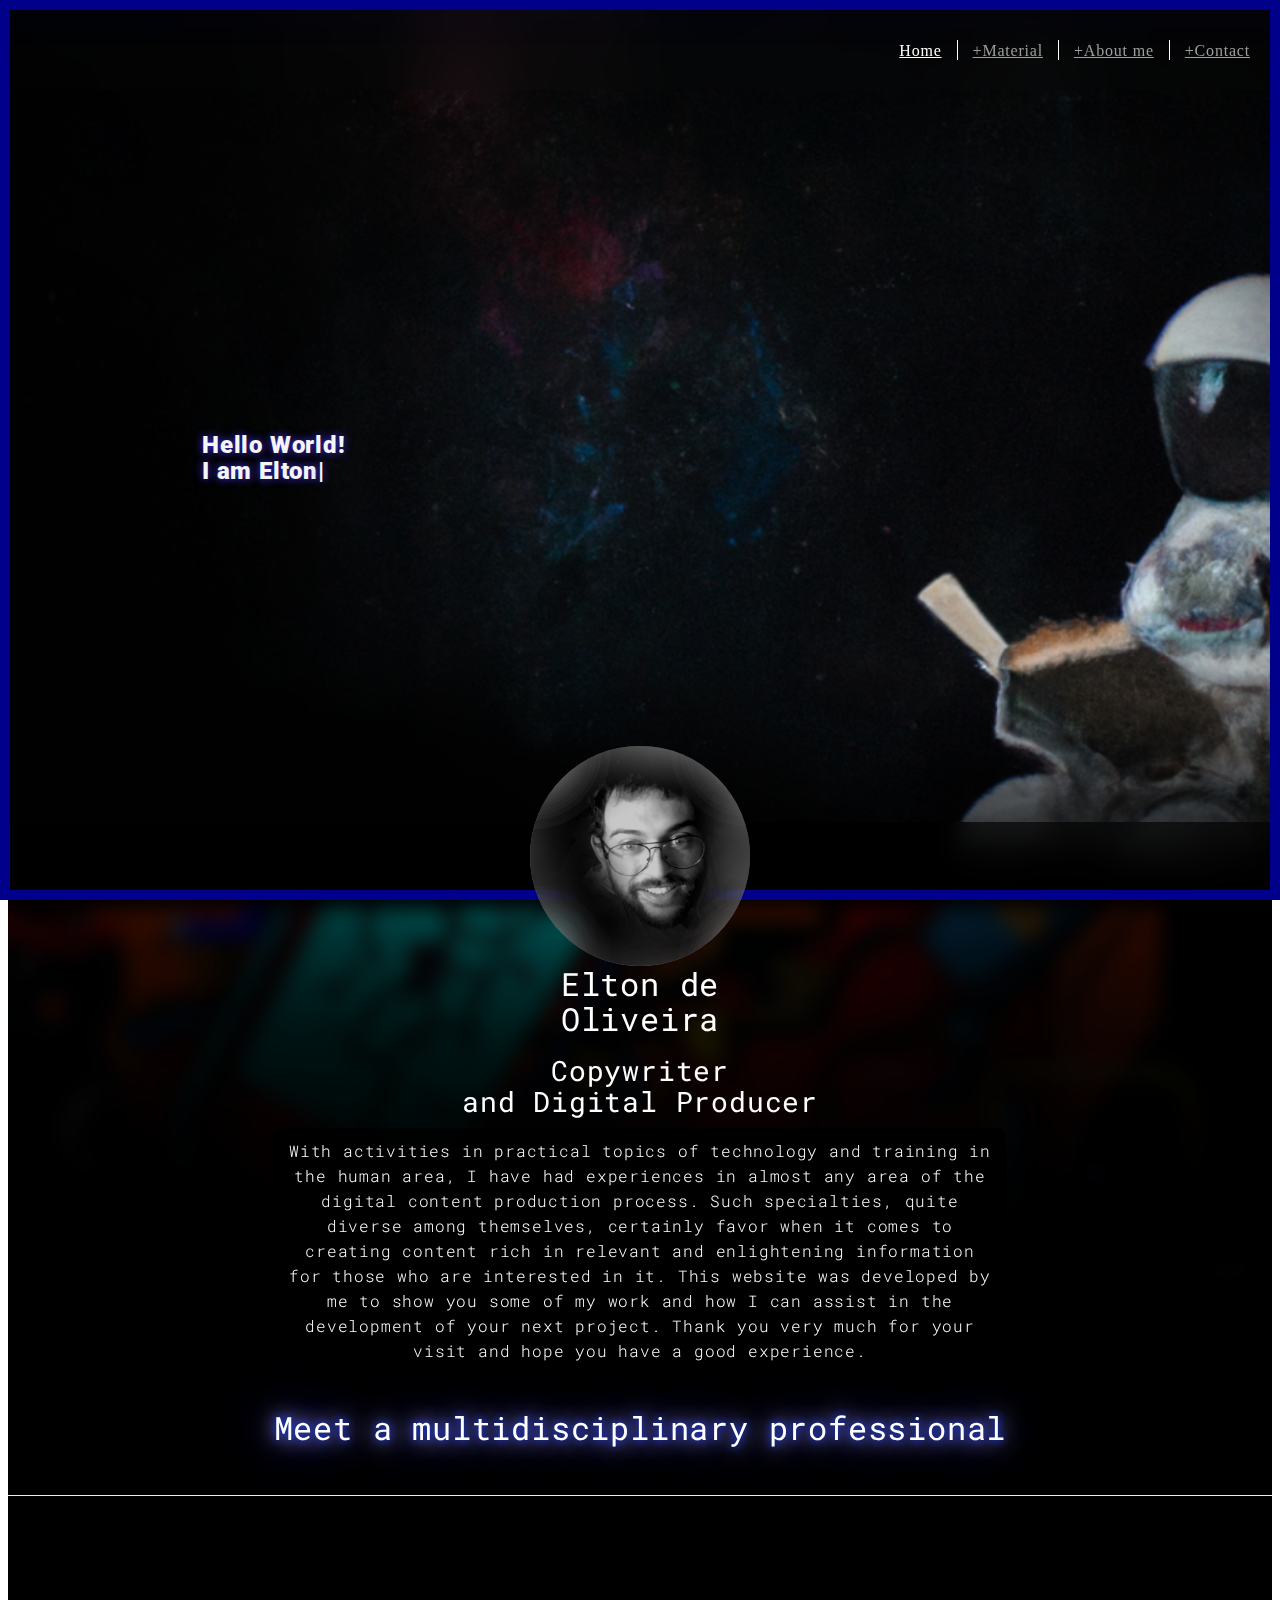
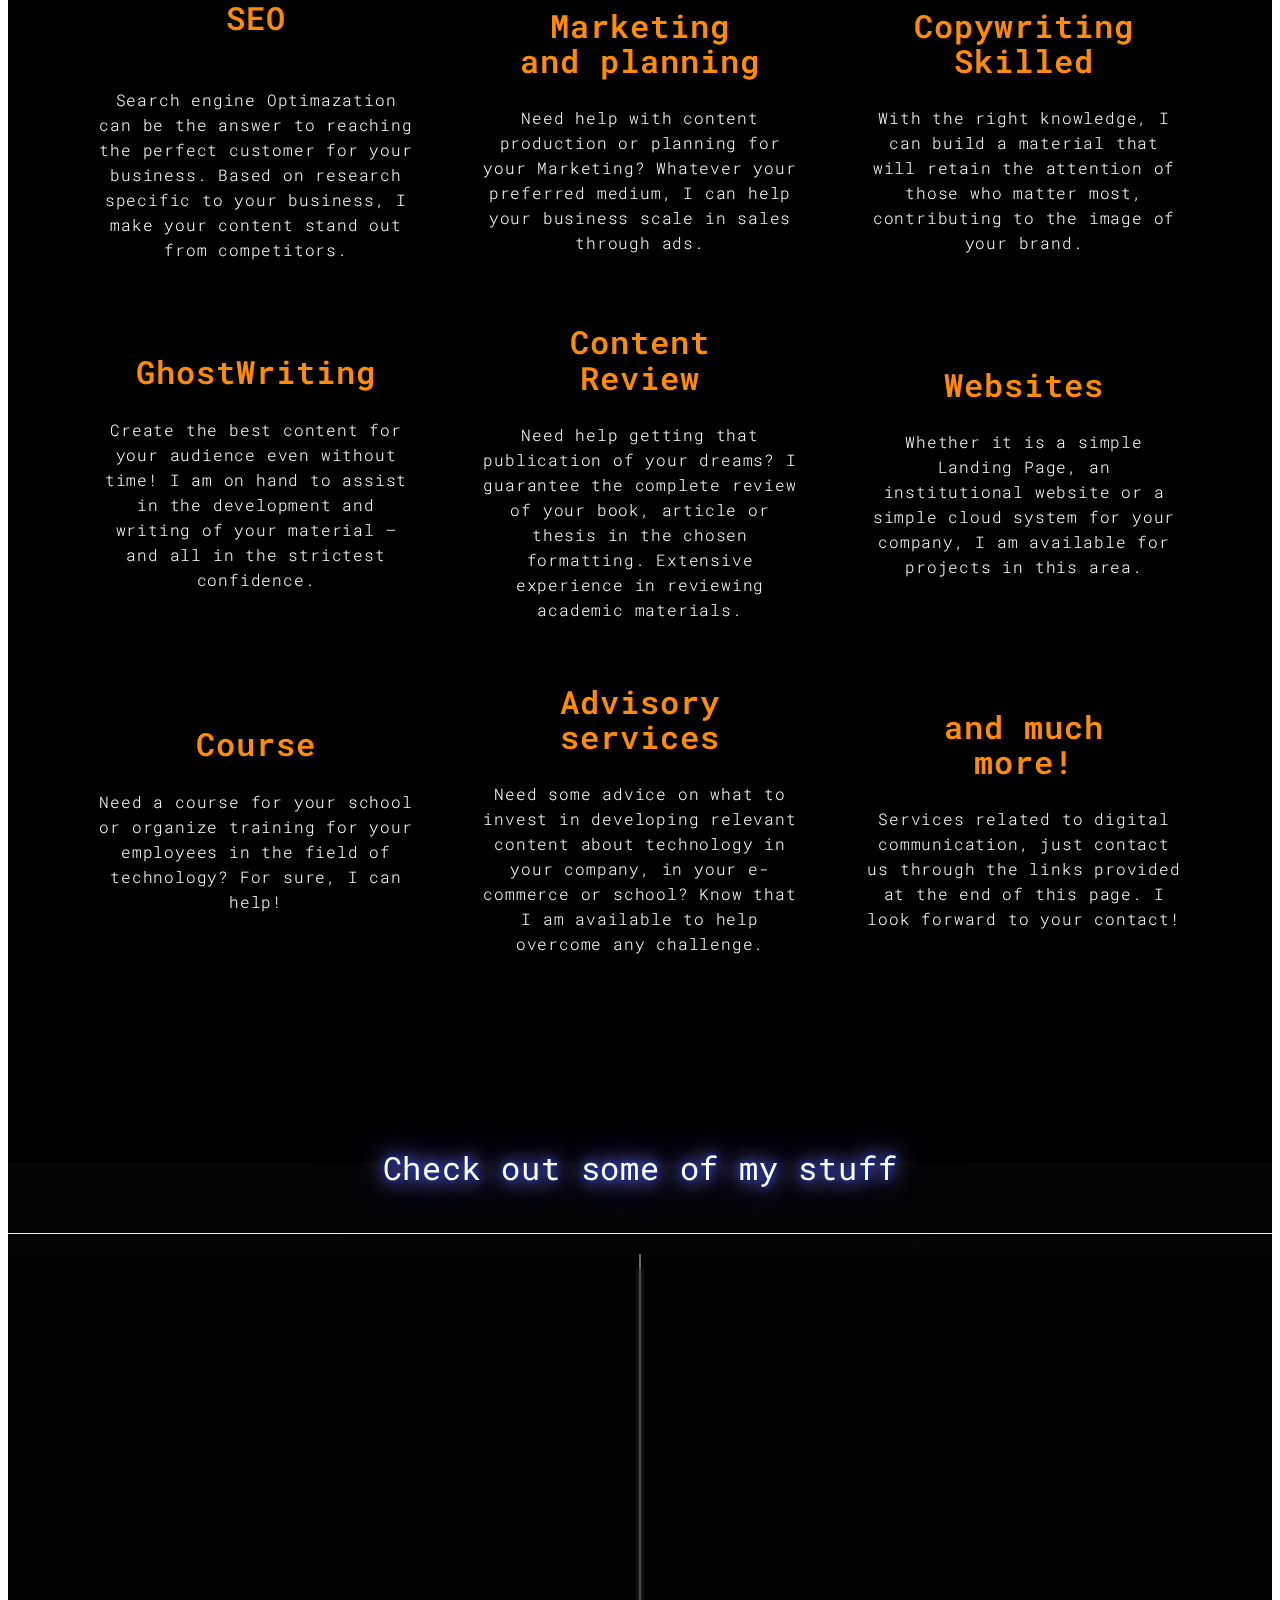
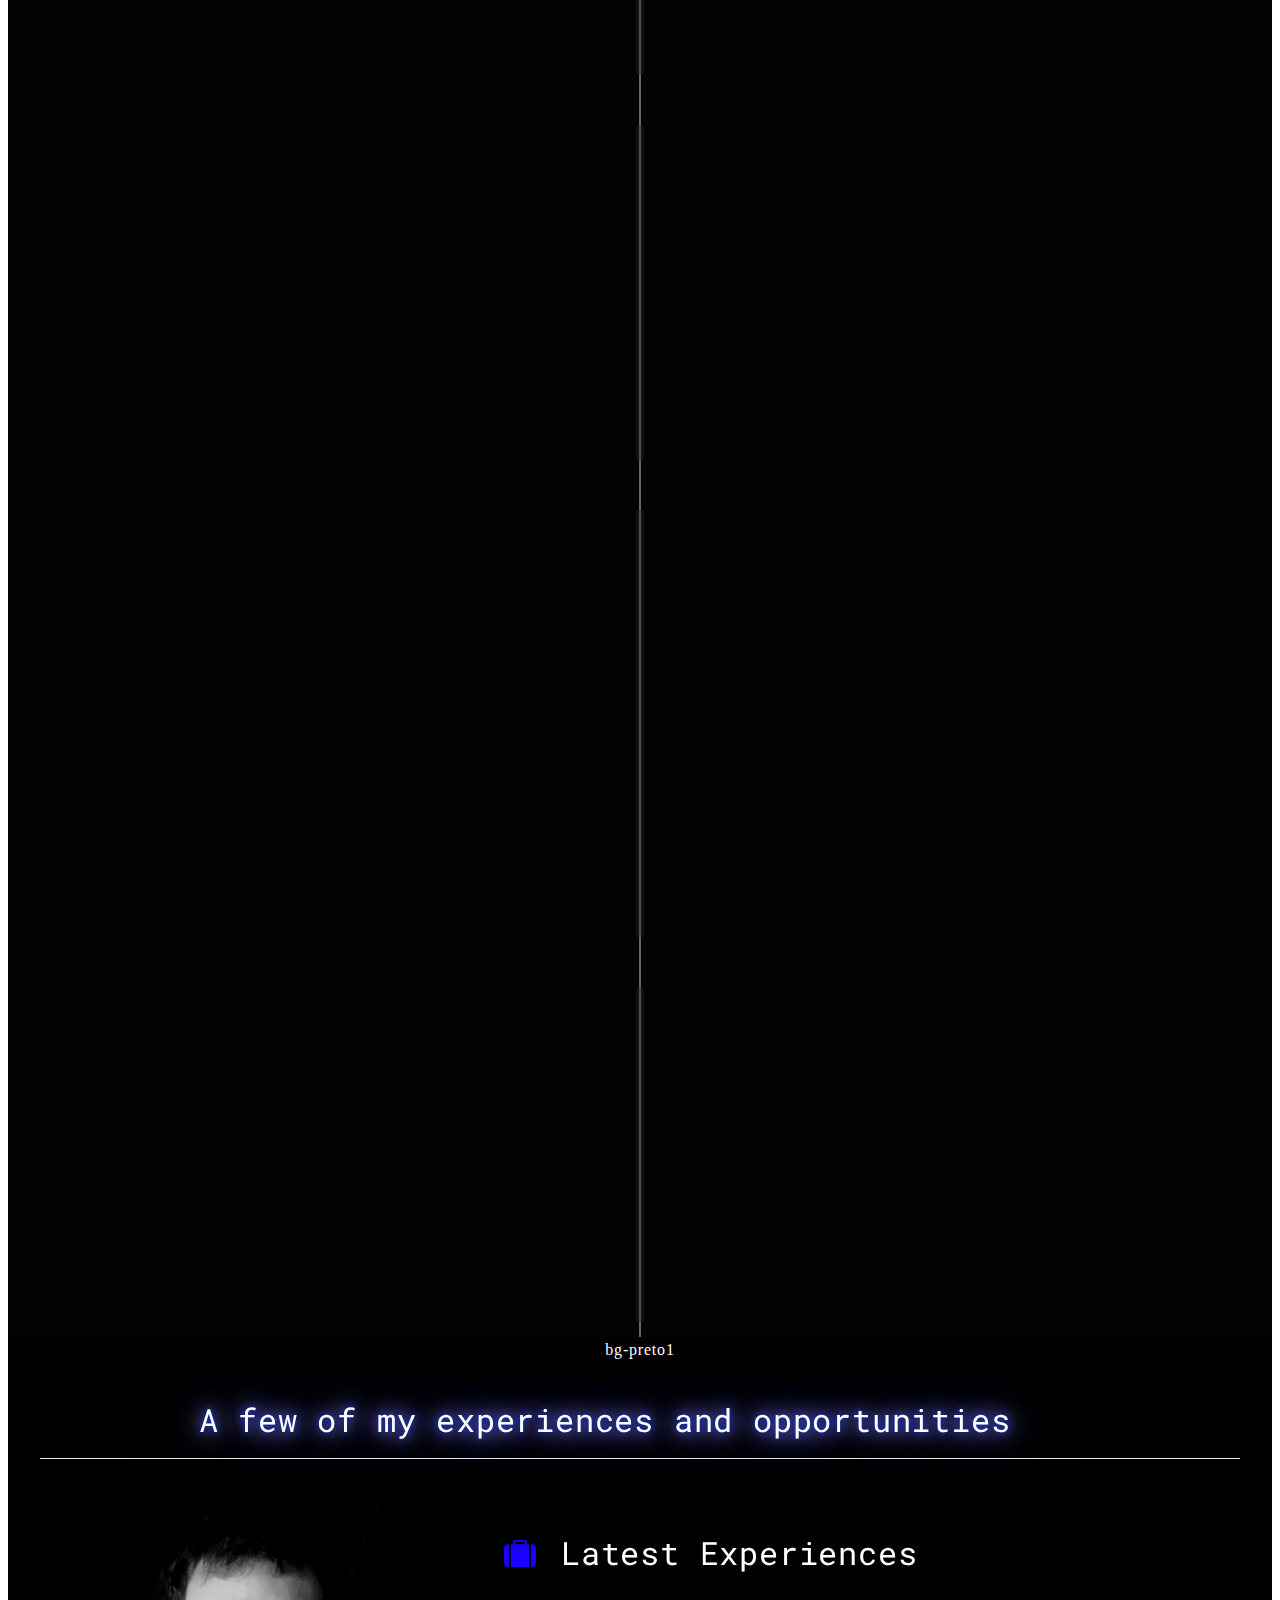
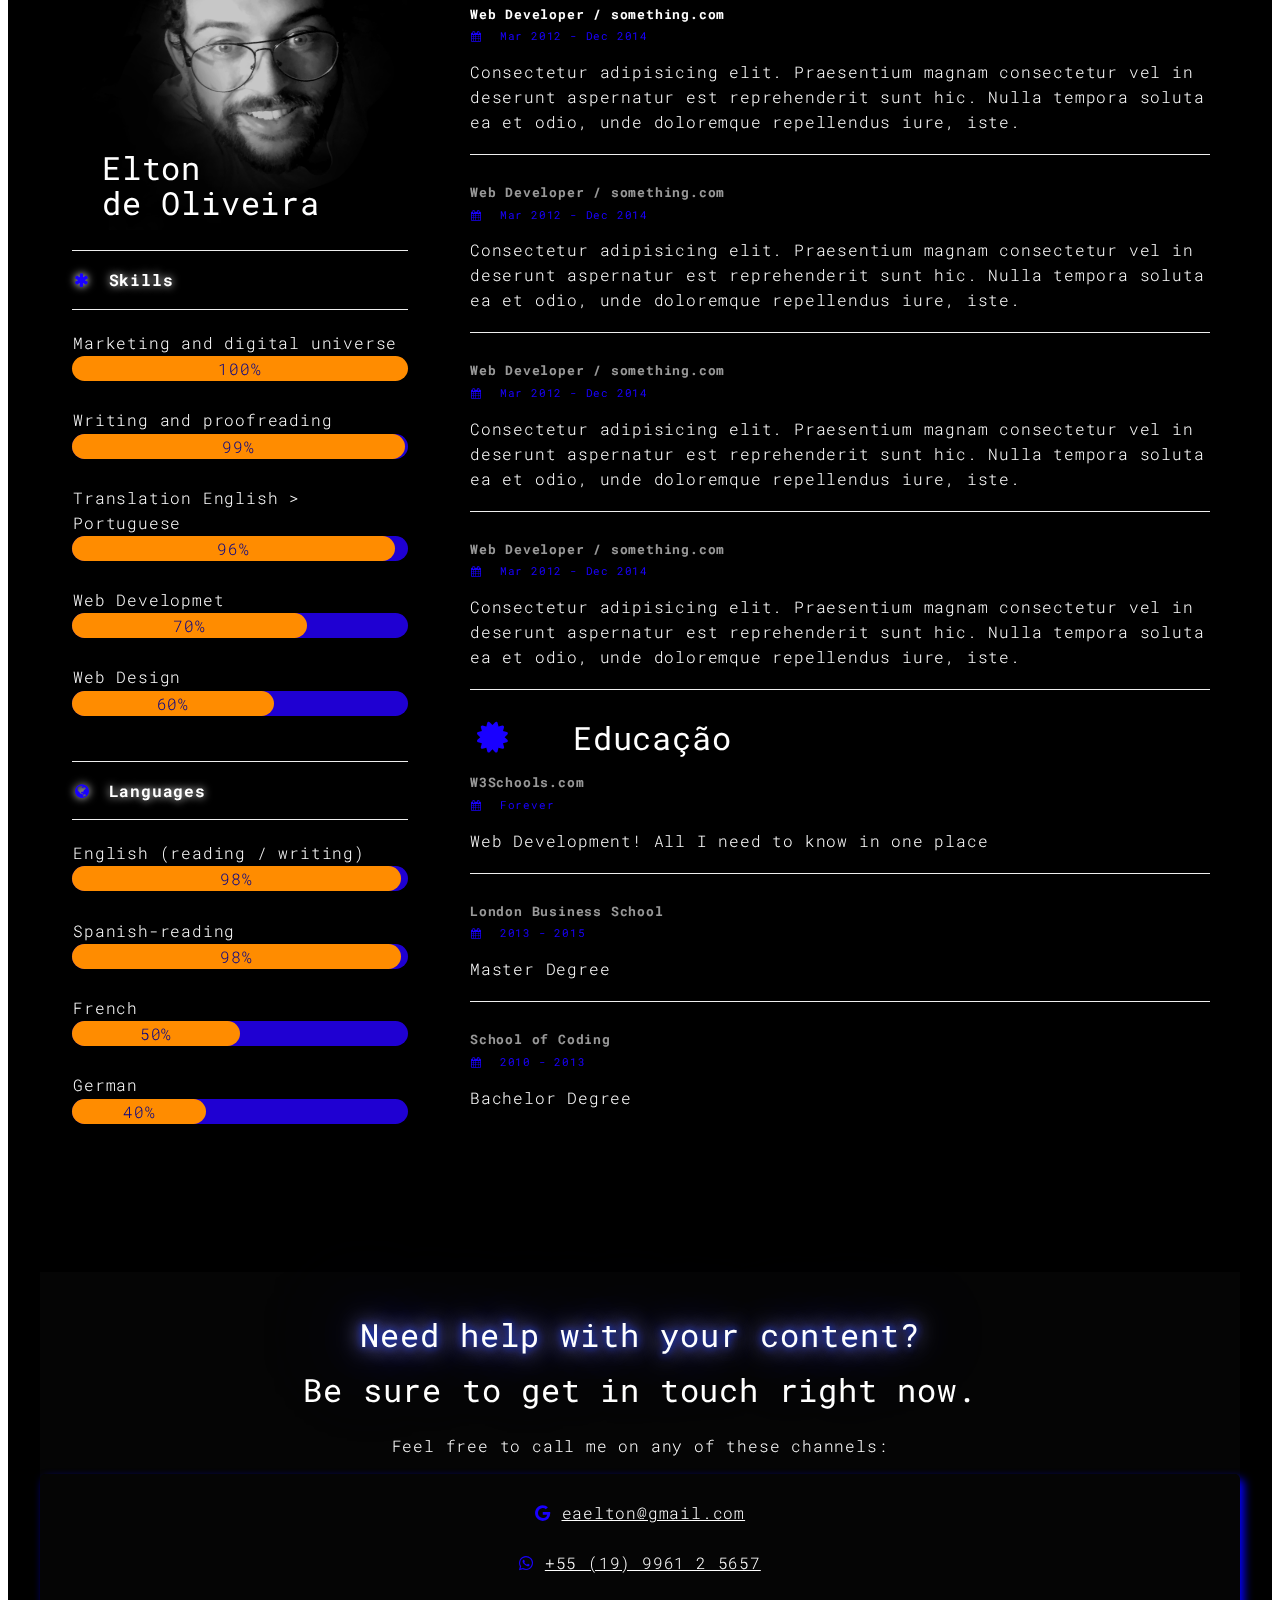
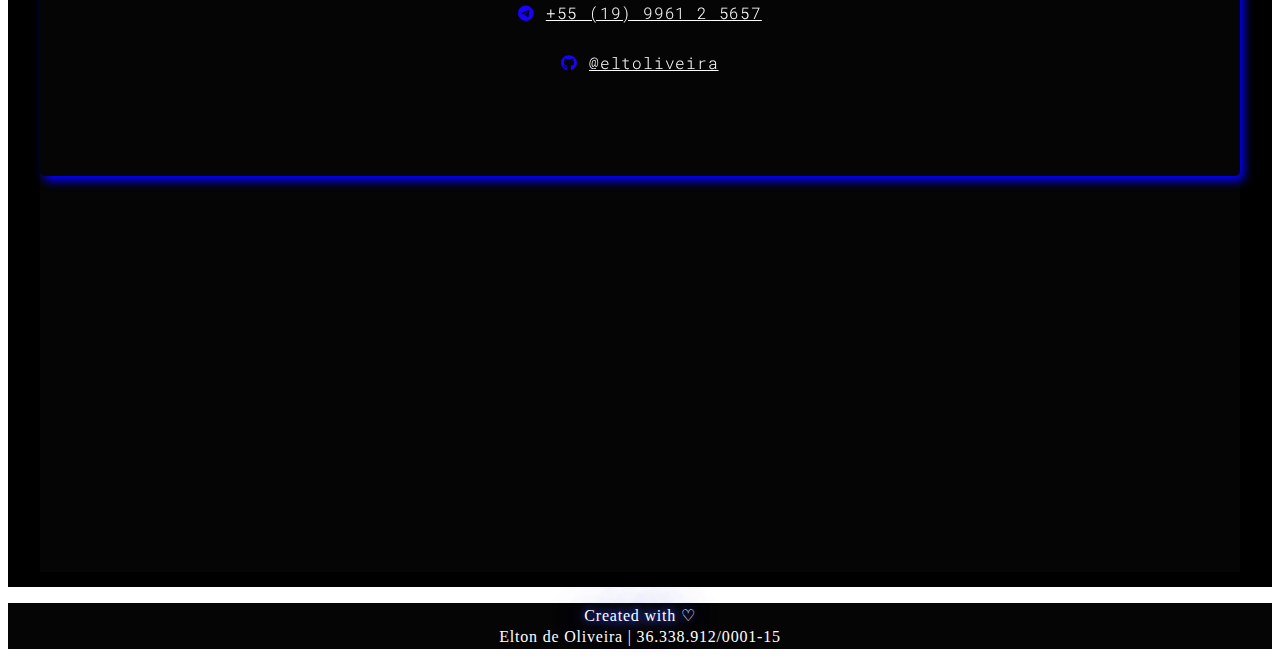
==== index(en).html @ 1e3b68bb "add en version" ====
<!DOCTYPE html>
<html lang="pt-BR" dir="ltr">
<head>
	<meta charset="utf-8">
	<meta content="IE=edge" http-equiv="X-UA-Compatible">
	<meta content="width=device-width,initial-scale=1" name="viewport">
	<meta content="description" name="description">
	<meta content="notranslate" name="google">
	<meta content="Elton de Oliveira - Copywriter e Produtor Digital." name="author">
	<meta content="no" name="msapplication-tap-highlight">
	<link href="./assets/apple-icon-180x180.png" rel="apple-touch-icon" sizes="180x180">
	<link href="./assets/favicon.ico" rel="icon">
	<title>Elton de Oliveira</title>
	<link href="https://cdnjs.cloudflare.com/ajax/libs/font-awesome/6.1.2/css/all.min.css" rel="stylesheet">
	<link href="./main.3f6952e4.css" rel="stylesheet">
</head>
	<header class="header-outer">
		<nav class="navbar navbar-fixed-top navbar-inverse">
			<div class="header-inner responsive-wrapper">
				<button aria-expanded="false" class="neonText navbar-toggle collapsed" data-target="#navbar-collapse" data-toggle="collapse" type="button"><span class="sr-only">Toggle navigation</span> <span class="icon-bar"></span> <span class="icon-bar"></span> <span class="icon-bar"></span></button>
				<div class="collapse navbar-collapse" id="navbar-collapse">
					<ul class="nav navbar-nav navbar-right">
						<li>
							<a class="" href="./index.html" style="color: rgb(255, 255, 255);" title="">Home</a>
						</li>
						<li>
							<a class="" href="#materiais">+Material</a>
						</li>
						<li>
							<a href="#sobre" title="">+About me</a>
						</li>
						<li>
							<a href="#contato" title="">+Contact</a>
						</li>
					</ul>
				</div>
			</div>
		</nav>
	</header>
	<div id="site-border-left"></div>
	<div id="site-border-right"></div>
	<div id="site-border-top" style="z-index:10"></div>
	<div id="site-border-bottom"></div><!-- HERO -->
	<div class="hero-full-container background-image-container" style="z-index:-999 ;background-color:black; background-image: url('./assets/images/spaceone.png');position: relative;">
		<div class="container">
			<div class="row">
				<div class="col-xs-12">
					<div class="hero-full-wrapper">
						<div class="text-content margin">
							<h1 class="H1especial">Hello World!<br> <span class="hidden" id="typed-strings"><span>I am Elton</span> <span>Your next</span> <span>Copywriter</span> <span>SEO specialist</span> <span>Marketing analyst</span> <span>Reviewer</span> <span>Technology analyst</span></span> <span id="typed"></span></h1>
						</div>
					</div>
				</div>
			</div>
		</div>
	</div>
	<div class=" ">
		<div class=" col-xs-12 container text-center background-image-container" style="background-color:black; background-image: url('./assets/images/TECNOLOGY.png');">
			<div class="center "><img id="headshot" src="./assets/images/Eltondeoliveira_profile.png" style="z-index: 9; margin-top:-18vh;"></div>
			<div class="text-center ">
				<div class="bg-preto1 " style="margin-top: -16vh;">
					<h2 class="container" style="margin-top: 16vh;">Elton de<br> Oliveira</h2>
					<h3 class="rounded">Copywriter<br> and Digital Producer </h3>
					<div class="servix ">
						<p class="bg-preto1 rounded ">With activities in practical topics of technology and training in the human area, I have had experiences in almost any area of the digital content production process. Such specialties, quite diverse among themselves, certainly favor when it comes to creating content rich in relevant and enlightening information for those who are interested in it. This website was developed by me to show you some of my work and how I can assist in the development of your next project. Thank you very much for your visit and hope you have a good experience. </p>
						<br>
					</div>
				</div>
					<div class="text-center background-image-container" style="background-color:black; background-image: url('./assets/images/city_in_darkblue_and_darkorange_colors-elton-de-oliveira-portfolio.png'); backdrop-filter:blur(12px);"> <h2 class="bg-preto1 rounded neonText" style="padding: 20px; margin-top:-2vh;">Meet a multidisciplinary professional</h2> <hr> <div class="col-xs-12 ">
									<div class="rowservices ">
										<div class="service bg-preto1">
											
											<h2>SEO<br></h2><br>
											<p>Search engine Optimazation can be the answer to reaching the perfect customer for your business. Based on research specific to your business, I make your content stand out from competitors.</p>
										</div>
										<div class="service bg-preto1">
											<!--<<i class="fas fa-chart-line"></i><br>-->
											<h2 style="letter-spacing: 1px">Marketing<br> and planning</h2>
											<p>Need help with content production or planning for your Marketing? Whatever your preferred medium, I can help your business scale in sales through ads.</p>
										</div>
										<div class="service bg-preto1 ">
											<!--<i class="fas fa-laptop-code"></i><br>-->
											<h2 style="letter-spacing: 1px;">Copywriting<br>Skilled</h2>
											<p>With the right knowledge, I can build a material that will retain the attention of those who matter most, contributing to the image of your brand.</p>
										</div>

										<div class="service bg-preto1">
											<!--<<i class="fab fa-sketch"></i><br>-->
											<h2 style="letter-spacing: 1px">GhostWriting</h2>
											<p>Create the best content for your audience even without time! I am on hand to assist in the development and writing of your material — and all in the strictest confidence.</p>
										</div>
										<div class="service bg-preto1">
											<!--<<i class="fas fa-mobile-alt"></i><br>-->
											<h2 style="letter-spacing: 1px">Content Review</h2>
											<p>Need help getting that publication of your dreams? I guarantee the complete review of your book, article or thesis in the chosen formatting. Extensive experience in reviewing academic materials.</p>
										</div>
										<div class="service bg-preto1">
											<!--<<i class="fas fa-database"></i><br>-->
											<h2 style="letter-spacing: 1px">Websites</h2>
											<p>Whether it is a simple Landing Page, an institutional website or a simple cloud system for your company, I am available for projects in this area.</p>
										</div>

										<div class="service bg-preto1">
											<!-- <<i class="fas fa-file-invoice"></i><br> -->
											<h2 style="letter-spacing: 1px">Course</h2>
											<p>Need a course for your school or organize training for your employees in the field of technology? For sure, I can help!</p>
										</div>
										<div class="service bg-preto1">
											<!--<<i class="fas fa-file-invoice"></i><br>-->
											<h2 style="letter-spacing: 1px">Advisory services</h2>
											<p>Need some advice on what to invest in developing relevant content about technology in your company, in your e-commerce or school? Know that I am available to help overcome any challenge.</p>
										</div>
										<div class="service bg-preto1">
											<!--<<i class="fas fa-file-invoice"></i><br> -->
											<h2 style="letter-spacing: 1px">and much more!</h2>
											<p>Services related to digital communication, just contact us through the links provided at the end of this page. I look forward to your contact!</p>
										</div>
									</div>
								</div> <div class="container darki col-xs-12 text-center">
								<div class=" text-center background-image-container" style="backdrop-filter:blur(10px); background-image: url('./assets/images/spacetec_by_elton_de_oliveira.png')" ;="">
									<h2 class="rounded neonText bg-preto" style=" margin-right:0vw;margin-left:0vw; padding:2vh; margin-top:-18vh ">Check out some of my stuff</h2>
									<hr>
									
								<div class="v-timeline js-v-timeline bg-preto" data-animation="on">
									<section class="v-timeline__section js-v-timeline__section bg-preto">
										<div class="v-timeline__marker vq4-bg-contrast-high vq4-border vq4-border-3 vq4-border-bg-dark"></div>
										<div class="v-timeline__items-group">
											<div class="v-timeline__item vq4-bg-light vq4-padding-md vq4-radius-md vq4-shadow-xs">
												<div class="v-timeline__date vq4-margin-bottom-sm">
													<time class="darki v-timeline__date-value" datetime="2020-03-18T00:00">Mar 18, 2020</time>
												</div>
												<div class="bg-preto rounded text-content darki">
													<h2>Title of item 1</h2>
													<p>Lorem ipsum dolor sit amet consectetur adipisicing elit. Aperiam hic dicta, quos reprehenderit quidem omnis officiis fuga nostrum.</p>
												</div>
												<div class="vq4-margin-top-md">
													<a class="vq4-btn vq4-btn--primary" href="#0">Read More</a>
												</div>
											</div>
										</div>
									</section>
									<section class="v-timeline__section js-v-timeline__section bg-preto">
										<div aria-hidden="true" class="v-timeline__marker vq4-bg-contrast-high vq4-border vq4-border-3 vq4-border-bg-dark"></div>
										<div class="v-timeline__items-group">
											<div class="v-timeline__item vq4-bg-light vq4-padding-md vq4-radius-md vq4-shadow-xs">
												<div class="v-timeline__date vq4-margin-bottom-sm">
													<time class=" darki v-timeline__date-value" datetime="2020-03-26T00:00">Mar 26, 2020</time>
												</div>
												<div class="vq4-text-component darki">
													<h2>Title of item 2</h2>
													<p>Lorem ipsum dolor sit amet consectetur adipisicing elit. Ex numquam eveniet earum ad ratione reprehenderit nihil, mollitia adipisci cum eaque?</p>
												</div>
												<div class="vq4-margin-top-md darki">
													<a class="vq4-btn vq4-btn--primary" href="#0">Read MARKKKKKKKKS More</a>
												</div>
											</div>
										
										</div>
									</section>
									<section class="v-timeline__section js-v-timeline__section bg-preto">
										<div aria-hidden="true" class="v-timeline__marker vq4-bg-contrast-high vq4-border vq4-border-3 vq4-border-bg-dark"></div>
										<div class="v-timeline__items-group">
											<div class="v-timeline__item vq4-bg-light vq4-padding-md vq4-radius-md vq4-shadow-xs">
												<div class="v-timeline__date vq4-margin-bottom-sm">
													<time class="v-timeline__date-value" datetime="2020-05-17T00:00">May 17, 2020</time>
												</div>
												<div class="vq4-text-component darki">
													<h2>Title of item 5</h2>
													<p>Lorem ipsum dolor sit amet consectetur adipisicing elit. Aperiam hic dicta, quos reprehenderit quidem omnis officiis fuga nostrum.</p>
													<ul>
														<li>List item 1</li>
														<li>List item 2</li>
														<li>List item 3</li>
													</ul>
												</div>
												<div class="vq4-margin-top-md">
													<a class="vq4-btn vq4-btn--primary" href="#0">Read More</a>
												</div>
											</div>
										</div>
									</section>
									<section class="v-timeline__section js-v-timeline__section bg-preto">
										<div aria-hidden="true" class="v-timeline__marker vq4-bg-contrast-high vq4-border vq4-border-3 vq4-border-bg-dark"></div>
										<div class="v-timeline__items-group">
											<div class="v-timeline__item vq4-bg-light vq4-padding-md vq4-radius-md vq4-shadow-xs">
												<div class="v-timeline__date vq4-margin-bottom-sm">
													<time class="v-timeline__date-value" datetime="2020-06-01T00:00">Jun 01, 2020</time>
												</div>
												<div class="vq4-text-component">
													<h2>Title of item 6</h2>
													<p>Lorem ipsum dolor sit amet consectetur adipisicing elit. Aperiam hic dicta, quos reprehenderit quidem omnis officiis fuga nostrum.</p>
												</div>
												<div class="vq4-margin-top-md">
													<a class="vq4-btn vq4-btn--primary" href="#0">Read More</a>
												</div>
											</div>
										</div>
									</section>
								</div>
							</div>
										<!-- End of Timeline -->
									</div><!--RESUME SECTION--> bg-preto1 <div class="bg-preto text-center p">
									<h2 class="rounded neonText bg-preto " style=" margin-bottom:-5em ">A few of my experiences and opportunities</h2>

									<h2 class="rounded neonText"></h2>
									<hr>
											
											<!-- Page Container -->
											<div class="row-padding-a">
												<!-- Left Column -->
												<div class="umterco">
													<div class="bg-preto roundded">
														<div class="w3-display-container rounded">
															<img alt="Avatar" src="./assets/images/Eltondeoliveira_profile.png">
															<div class="w3-display-bottomleft container w3-text-teal">
																<h2 class="direit">Elton<br> de Oliveira</h2>
															</div>
														</div>
														<div class="direit">
															<hr>

															<p class="h3"><i class="fa fa-asterisk fa-fw w3-margin-right w3-text-teal"></i>Skills</p>
															<hr>
															<p class="p-res">Marketing and digital universe</p>
															<div class="rounded2 " style="align-content:right;">
																<div class="conteiner2 center2 rounded2 my-teal" style="width:100%"> 100% </div>
															</div>
															
															<p class="p-res"><br>Writing and proofreading</p>
															
															<div class="azul rounded2 " style="align-content:right;">
																<div class="conteiner2 center2 rounded2 my-teal" style="align-content:left; width:99%;"> 99% </div>
															</div>
															<p class="p-res"><br>Translation English &gt; Portuguese</p>
														
															<div class="azul rounded2 " style="align-content:right;">
																<div class="conteiner2 center2 rounded2 my-teal" style="width:96%"> 96% </div>
															</div>
															<p class="p-res"><br>Web Developmet</p>
												
															<div class="azul rounded2 ">
																<div class="conteiner2 center2 rounded2 my-teal" style="width:70%"> 70% </div>
															</div>
															<p class="p-res"><br>Web Design</p>
															<div class="azul rounded2 ">
																<div class="conteiner2 center2 rounded2 my-teal" style="width:60%"> 60% </div>
															</div><br>
															<div></div>
										
															<p class="w3-large">
															<hr>
															<p class="">
															<p class="h3"><i class="fa fa-globe fa-fw w3-margin-right w3-text-teal"></i>Languages</p>
															<hr>
															<p class="p-res">English (reading / writing)</p>
															<div class="azul rounded2 ">
																<div class="conteiner2 center2 rounded2 my-teal" style="width:98%"> 98% </div>
															</div>
															
															<p class="p-res"><br>Spanish-reading</p>
															<div class="azul rounded2 ">
																<div class="conteiner2 center2 rounded2 my-teal" style="width:98%"> 98% </div>
															</div>
															
															<p class="p-res"><br>French</p>
															<div class="azul rounded2 ">
																<div class="conteiner2 center2 rounded2 my-teal" style="width:50%"> 50% </div>
															</div>

															<p class="p-res"><br>German</p>
															<div class="azul rounded2 ">
																<div class="conteiner2 center2 rounded2 my-teal" style="width:40%"> 40% </div>
															</div>
														</div>
													</div><!-- End Left Column -->
												</div><!-- Right Column -->
												<div class="doisterco direit bg-preto rounded">
													<div class="conteiner2 w3-card w3-margin-bottom">
														<div class="conteiner2 w3-card">
															<h2 class="  w3-padding-16"><i class="fa fa-suitcase fa-fw w3-text-teal"></i> Latest Experiences</h2>
															<div class="">
																<div class="conteiner2 rounded">
																	<div class="">
																		<div class="rounded conteiner2">
																			<h5 class=""><b>Web Developer / something.com</b></h5>
																			<h6 class="w3-text-teal"><i class="fa fa-calendar fa-fw w3-margin-right"></i>Mar 2012 - Dec 2014</h6>
																			<p>Consectetur adipisicing elit. Praesentium magnam consectetur vel in deserunt aspernatur est reprehenderit sunt hic. Nulla tempora soluta ea et odio, unde doloremque repellendus iure, iste.</p>
																			<hr>
																		</div>
																	</div>
																	<div class=".vq4-container">
																		<div class="conteiner2">
																			<h5 class="w3-opacity"><b>Web Developer / something.com</b></h5>
																			<h6 class="w3-text-teal"><i class="fa fa-calendar fa-fw w3-margin-right"></i>Mar 2012 - Dec 2014</h6>
																			<p>Consectetur adipisicing elit. Praesentium magnam consectetur vel in deserunt aspernatur est reprehenderit sunt hic. Nulla tempora soluta ea et odio, unde doloremque repellendus iure, iste.</p>
																			<hr>
																		</div>
																	</div>
																	<div class=".vq4-container">
																		<div class="conteiner2">
																			<h5 class="w3-opacity"><b>Web Developer / something.com</b></h5>
																			<h6 class="w3-text-teal"><i class="fa fa-calendar fa-fw w3-margin-right"></i>Mar 2012 - Dec 2014</h6>
																			<p>Consectetur adipisicing elit. Praesentium magnam consectetur vel in deserunt aspernatur est reprehenderit sunt hic. Nulla tempora soluta ea et odio, unde doloremque repellendus iure, iste.</p>
																			<hr>
																		</div>
																	</div>
																	<div class=".vq4-container">
																		<div class="conteiner2">
																			<h5 class="w3-opacity"><b>Web Developer / something.com</b></h5>
																			<h6 class="w3-text-teal"><i class="fa fa-calendar fa-fw w3-margin-right"></i>Mar 2012 - Dec 2014</h6>
																			<p>Consectetur adipisicing elit. Praesentium magnam consectetur vel in deserunt aspernatur est reprehenderit sunt hic. Nulla tempora soluta ea et odio, unde doloremque repellendus iure, iste.</p>
																			<hr>
																		</div><i class="fa fa-certificate fa-fw w3-margin-right w3-xxlarge w3-text-teal"></i>
																		<h2>Educa&#231;&#227;o</h2>
																		<div class="conteiner2">
																			<h5 class="w3-opacity"><b>W3Schools.com</b></h5>
																			<h6 class="w3-text-teal"><i class="fa fa-calendar fa-fw w3-margin-right"></i>Forever</h6>
																			<p>Web Development! All I need to know in one place</p>
																			<hr>
																		</div>
																		<div class="conteiner2">
																			<h5 class="w3-opacity"><b>London Business School</b></h5>
																			<h6 class="w3-text-teal"><i class="fa fa-calendar fa-fw w3-margin-right"></i>2013 - 2015</h6>
																			<p>Master Degree</p>
																			<hr>
																		</div>
																		<div class="conteiner2">
																			<h5 class="w3-opacity"><b>School of Coding</b></h5>
																			<h6 class="w3-text-teal"><i class="fa fa-calendar fa-fw w3-margin-right"></i>2010 - 2013</h6>
																			<p>Bachelor Degree</p><br>
																		</div>
																	</div><!-- End Right Column -->
																</div><!-- End Grid -->
															</div><!-- End Page Container -->
														</div>
													</div>
												</div>
											</div>
											<br>
											<br>
											<br>
								<div class="servi bgsection hero-full-container background-image-container" style="background-image: url('./assets/images/floatinginspace.png');">
									<div class="text-center neonText s1">
										<h2><br> Need help with your content?</h2>
									</div>
									<div class="text-center"></div>
									<div class="servi">
										<div class="">
											<h2>Be sure to get in touch right now.</h2>
											<p>Feel free to call me on any of these channels:</p>
										</div>
									</div>
									<div class="center gg servix">
										<div class=""> <i class="fa-brands fa-google w3-text-teal"></i> <a href="mailto:eaelton@gmail.com" target="_blank"><span>eaelton@gmail.com</span></a><br> <br> <i class="fa-brands fa-whatsapp w3-text-teal"></i> <a href="wa.me/+5519996125657" target="_blank"><span>+55 (19) 9961 2 5657</span></a><br> <br> <i class="fa-brands fa-telegram w3-text-teal"></i> <a href="telegram.me/+5519996125657" target="_blank"><span>+55 (19) 9961 2 5657</span></a><br> <br> <i class="fa-brands fa-github w3-text-teal"></i> <a href="//github.com/eltoliveira" target="_blank"><span>@eltoliveira</span></a><br> <br> <br> <br> </div>
									</div>
								</div>
							</div> </div>
					</div>
				</div>
				</div>
			
		
	
					
					


<footer>
<footer class="footer text-center bgsection">
<p class="neonText" style="margin-bottom: -20px ;">Created with ♡</p>
<p>Elton de Oliveira | 36.338.912/0001-15</p>
</footer>
		<script>
		document.addEventListener("DOMContentLoaded", function (event) {
		  type();
		  movingBackgroundImage();
		});
		document.addEventListener("DOMContentLoaded", function (event) {
		  navActivePage();
		});
		if (!Util) function Util() { }
		Util.addClass = function (el, className) {
		  var classList = className.split(" ");
		  el.classList.add(classList[0]);
		  if (classList.length > 1) Util.addClass(el, classList.slice(1).join(" "));
		};
		Util.osHasReducedMotion = function () {
		  if (!window.matchMedia) return false;
		  var matchMediaObj = window.matchMedia("(prefers-reduced-motion: reduce)");
		  if (matchMediaObj) return matchMediaObj.matches;
		  return false;
		};
		(function () {
		  var VTimeline = function (element) {
		    this.element = element;
		    this.sections = this.element.getElementsByClassName("js-v-timeline__section");
		    this.animate = this.element.getAttribute("data-animation") && this.element.getAttribute("data-animation") == "on" ? true : false;
		    this.animationClass = "v-timeline__section--animate";
		    this.animationDelta = "-150px";
		    initVTimeline(this);
		  };

		  function initVTimeline(element) {
		    if (!element.animate) return;
		    for (var i = 0; i < element.sections.length; i++) {
		      var observer = new IntersectionObserver(vTimelineCallback.bind(element, i), {
		        rootMargin: "0px 0px " + element.animationDelta + " 0px",
		      });
		      observer.observe(element.sections[i]);
		    }
		  }

		  function vTimelineCallback(index, entries, observer) {
		    if (entries[0].isIntersecting) {
		      Util.addClass(this.sections[index], this.animationClass);
		      observer.unobserve(this.sections[index]);
		    }
		  }
		  //initialize
		  var timelines = document.querySelectorAll(".js-v-timeline"),
		    intersectionObserverSupported = "IntersectionObserver" in window && "IntersectionObserverEntry" in window && "intersectionRatio" in window.IntersectionObserverEntry.prototype,
		    reducedMotion = Util.osHasReducedMotion();
		  if (timelines.length > 0) {
		    for (var i = 0; i < timelines.length; i++) {
		      if (intersectionObserverSupported && !reducedMotion)
		        (function (i) {
		          new VTimeline(timelines[i]);
		        })(i);
		      else timelines[i].removeAttribute("data-animation");
		    }
		  }
		})();
		</script> <!-- Google Analytics: change UA-XXXXX-X to be your site's ID 

    <script>
      (function (i, s, o, g, r, a, m) {
        i['GoogleAnalyticsObject'] = r; i[r] = i[r] || function () {
          (i[r].q = i[r].q || []).push(arguments)
        }, i[r].l = 1 * new Date(); a = s.createElement(o),
          m = s.getElementsByTagName(o)[0]; a.async = 1; a.src = g; m.parentNode.insertBefore(a, m)
      })(window, document, 'script', '//www.google-analytics.com/analytics.js', 'ga');
      ga('create', 'UA-XXXXX-X', 'auto');
      ga('send', 'pageview');
    </script>
    
</script>
<==xx -->
		 
		<script src="./main.js" type="text/javascript">
		</script>
	</footer>

</html>
---- main.3f6952e4.css ----
@import url(https://fonts.googleapis.com/css?family=Roboto:900|Roboto+Mono:300,400,700);
@import url(https://maxcdn.bootstrapcdn.com/font-awesome/4.7.0/css/font-awesome.min.css);
.s1 {
	padding-left: 10vh;
	padding-right: 10vh;
	letter-spacing: 1px;
	font-family: 'Roboto Mono';
	color: #fff;
	text-shadow: 0 0 .5rem #4032ff;
	margin-top: -12em;
}
.H1especial {
	font-family: 'Roboto Mono';
	color: whitesmoke;
	text-shadow: 0 0 .5rem #4032ff;
}
.text-flicker-in-glow {
	-webkit-animation: text-flicker-in-glow 4s linear infinite both;
	animation: text-flicker-in-glow 4s linear infinite both;
}
/* ----------------------------------------------
 * Generated by Animista on 2022-8-7 3:55:36
 * Licensed under FreeBSD License.
 * See http://animista.net/license for more info. 
 * w: http://animista.net, t: @cssanimista
 * ---------------------------------------------- */

/**
 * ----------------------------------------
 * animation text-flicker-in-glow
 * ----------------------------------------
 */

@-webkit-keyframes text-flicker-in-glow {
	0% {
		opacity: 0;
	}
	10% {
		opacity: 0;
		text-shadow: none;
	}
	10.1% {
		opacity: 1;
		text-shadow: none;
	}
	10.2% {
		opacity: 0;
		text-shadow: none;
	}
	20% {
		opacity: 0;
		text-shadow: none;
	}
	20.1% {
		opacity: 1;
		text-shadow: 0 0 30px rgba(255, 255, 255, 0.25);
	}
	20.6% {
		opacity: 0;
		text-shadow: none;
	}
	30% {
		opacity: 0;
		text-shadow: none;
	}
	30.1% {
		opacity: 1;
		text-shadow: 0 0 30px rgba(255, 255, 255, 0.45), 0 0 60px rgba(255, 255, 255, 0.25);
	}
	30.5% {
		opacity: 1;
		text-shadow: 0 0 30px rgba(255, 255, 255, 0.45), 0 0 60px rgba(255, 255, 255, 0.25);
	}
	30.6% {
		opacity: 0;
		text-shadow: none;
	}
	45% {
		opacity: 0;
		text-shadow: none;
	}
	45.1% {
		opacity: 1;
		text-shadow: 0 0 30px rgba(255, 255, 255, 0.45), 0 0 60px rgba(255, 255, 255, 0.25);
	}
	50% {
		opacity: 1;
		text-shadow: 0 0 30px rgba(255, 255, 255, 0.45), 0 0 60px rgba(255, 255, 255, 0.25);
	}
	55% {
		opacity: 1;
		text-shadow: 0 0 30px rgba(255, 255, 255, 0.45), 0 0 60px rgba(255, 255, 255, 0.25);
	}
	55.1% {
		opacity: 0;
		text-shadow: none;
	}
	57% {
		opacity: 0;
		text-shadow: none;
	}
	57.1% {
		opacity: 1;
		text-shadow: 0 0 30px rgba(255, 255, 255, 0.55), 0 0 60px rgba(255, 255, 255, 0.35);
	}
	60% {
		opacity: 1;
		text-shadow: 0 0 30px rgba(255, 255, 255, 0.55), 0 0 60px rgba(255, 255, 255, 0.35);
	}
	60.1% {
		opacity: 0;
		text-shadow: none;
	}
	65% {
		opacity: 0;
		text-shadow: none;
	}
	65.1% {
		opacity: 1;
		text-shadow: 0 0 30px rgba(255, 255, 255, 0.55), 0 0 60px rgba(255, 255, 255, 0.35), 0 0 100px rgba(255, 255, 255, 0.1);
	}
	75% {
		opacity: 1;
		text-shadow: 0 0 30px rgba(255, 255, 255, 0.55), 0 0 60px rgba(255, 255, 255, 0.35), 0 0 100px rgba(255, 255, 255, 0.1);
	}
	75.1% {
		opacity: 0;
		text-shadow: none;
	}
	77% {
		opacity: 0;
		text-shadow: none;
	}
	77.1% {
		opacity: 1;
		text-shadow: 0 0 30px rgba(255, 255, 255, 0.55), 0 0 60px rgba(255, 255, 255, 0.4), 0 0 110px rgba(255, 255, 255, 0.2), 0 0 100px rgba(255, 255, 255, 0.1);
	}
	85% {
		opacity: 1;
		text-shadow: 0 0 30px rgba(255, 255, 255, 0.55), 0 0 60px rgba(255, 255, 255, 0.4), 0 0 110px rgba(255, 255, 255, 0.2), 0 0 100px rgba(255, 255, 255, 0.1);
	}
	85.1% {
		opacity: 0;
		text-shadow: none;
	}
	86% {
		opacity: 0;
		text-shadow: none;
	}
	86.1% {
		opacity: 1;
		text-shadow: 0 0 30px rgba(255, 255, 255, 0.6), 0 0 60px rgba(255, 255, 255, 0.45), 0 0 110px rgba(255, 255, 255, 0.25), 0 0 100px rgba(255, 255, 255, 0.1);
	}
	100% {
		opacity: 1;
		text-shadow: 0 0 30px rgba(255, 255, 255, 0.6), 0 0 60px rgba(255, 255, 255, 0.45), 0 0 110px rgba(255, 255, 255, 0.25), 0 0 100px rgba(255, 255, 255, 0.1);
	}
}
.kenburns-bottom-right {
	-webkit-animation: kenburns-bottom-right 430s ease-out infinite both;
	animation: kenburns-bottom-right 430s ease-out infinite both;
}
/* ----------------------------------------------
 * Generated by Animista on 2022-8-7 4:46:50
 * Licensed under FreeBSD License.
 * See http://animista.net/license for more info. 
 * w: http://animista.net, t: @cssanimista
 * ---------------------------------------------- */

/**
 * ----------------------------------------
 * animation kenburns-bottom-right
 * ----------------------------------------
 */

@-webkit-keyframes kenburns-bottom-right {
	0% {
		-webkit-transform: scale(1) translate(0, 0);
		transform: scale(1) translate(0, 0);
		-webkit-transform-origin: 84% 84%;
		transform-origin: 84% 84%;
	}
	100% {
		-webkit-transform: scale(1.25) translate(20px, 15px);
		transform: scale(1.25) translate(20px, 15px);
		-webkit-transform-origin: right bottom;
		transform-origin: right bottom;
	}
}
@keyframes kenburns-bottom-right {
	0% {
		-webkit-transform: scale(1) translate(0, 0);
		transform: scale(1) translate(0, 0);
		-webkit-transform-origin: 84% 84%;
		transform-origin: 84% 84%;
	}
	100% {
		-webkit-transform: scale(1.25) translate(20px, 15px);
		transform: scale(1.25) translate(20px, 15px);
		-webkit-transform-origin: right bottom;
		transform-origin: right bottom;
	}
}
.kenburns-bottom-left {
	-webkit-animation: kenburns-bottom-left 5s cubic-bezier(0.470, 0.000, 0.745, 0.715) infinite both;
	animation: kenburns-bottom-left 5s cubic-bezier(0.470, 0.000, 0.745, 0.715) infinite both;
}
/* ----------------------------------------------
 * Generated by Animista on 2022-8-7 4:13:19
 * Licensed under FreeBSD License.
 * See http://animista.net/license for more info. 
 * w: http://animista.net, t: @cssanimista
 * ---------------------------------------------- */

/**
 * ----------------------------------------
 * animation kenburns-bottom-left
 * ----------------------------------------
 */

@-webkit-keyframes kenburns-bottom-left {
	0% {
		-webkit-transform: scale(1) translate(0, 0);
		transform: scale(1) translate(0, 0);
		-webkit-transform-origin: 16% 84%;
		transform-origin: 16% 84%;
	}
	100% {
		-webkit-transform: scale(1.25) translate(-20px, 15px);
		transform: scale(1.25) translate(-20px, 15px);
		-webkit-transform-origin: left bottom;
		transform-origin: left bottom;
	}
}
@keyframes kenburns-bottom-left {
	0% {
		-webkit-transform: scale(1) translate(0, 0);
		transform: scale(1) translate(0, 0);
		-webkit-transform-origin: 16% 84%;
		transform-origin: 16% 84%;
	}
	100% {
		-webkit-transform: scale(1.25) translate(-20px, 15px);
		transform: scale(1.25) translate(-20px, 15px);
		-webkit-transform-origin: left bottom;
		transform-origin: left bottom;
	}
}
@keyframes text-flicker-in-glow {
	0% {
		opacity: 0;
	}
	10% {
		opacity: 0;
		text-shadow: none;
	}
	10.1% {
		opacity: 1;
		text-shadow: none;
	}
	10.2% {
		opacity: 0;
		text-shadow: none;
	}
	20% {
		opacity: 0;
		text-shadow: none;
	}
	20.1% {
		opacity: 1;
		text-shadow: 0 0 30px rgba(255, 255, 255, 0.25);
	}
	20.6% {
		opacity: 0;
		text-shadow: none;
	}
	30% {
		opacity: 0;
		text-shadow: none;
	}
	30.1% {
		opacity: 1;
		text-shadow: 0 0 30px rgba(255, 255, 255, 0.45), 0 0 60px rgba(255, 255, 255, 0.25);
	}
	30.5% {
		opacity: 1;
		text-shadow: 0 0 30px rgba(255, 255, 255, 0.45), 0 0 60px rgba(255, 255, 255, 0.25);
	}
	30.6% {
		opacity: 0;
		text-shadow: none;
	}
	45% {
		opacity: 0;
		text-shadow: none;
	}
	45.1% {
		opacity: 1;
		text-shadow: 0 0 30px rgba(255, 255, 255, 0.45), 0 0 60px rgba(255, 255, 255, 0.25);
	}
	50% {
		opacity: 1;
		text-shadow: 0 0 30px rgba(255, 255, 255, 0.45), 0 0 60px rgba(255, 255, 255, 0.25);
	}
	55% {
		opacity: 1;
		text-shadow: 0 0 30px rgba(255, 255, 255, 0.45), 0 0 60px rgba(255, 255, 255, 0.25);
	}
	55.1% {
		opacity: 0;
		text-shadow: none;
	}
	57% {
		opacity: 0;
		text-shadow: none;
	}
	57.1% {
		opacity: 1;
		text-shadow: 0 0 30px rgba(255, 255, 255, 0.55), 0 0 60px rgba(255, 255, 255, 0.35);
	}
	60% {
		opacity: 1;
		text-shadow: 0 0 30px rgba(255, 255, 255, 0.55), 0 0 60px rgba(255, 255, 255, 0.35);
	}
	60.1% {
		opacity: 0;
		text-shadow: none;
	}
	65% {
		opacity: 0;
		text-shadow: none;
	}
	65.1% {
		opacity: 1;
		text-shadow: 0 0 30px rgba(255, 255, 255, 0.55), 0 0 60px rgba(255, 255, 255, 0.35), 0 0 100px rgba(255, 255, 255, 0.1);
	}
	75% {
		opacity: 1;
		text-shadow: 0 0 30px rgba(255, 255, 255, 0.55), 0 0 60px rgba(255, 255, 255, 0.35), 0 0 100px rgba(255, 255, 255, 0.1);
	}
	75.1% {
		opacity: 0;
		text-shadow: none;
	}
	77% {
		opacity: 0;
		text-shadow: none;
	}
	77.1% {
		opacity: 1;
		text-shadow: 0 0 30px rgba(255, 255, 255, 0.55), 0 0 60px rgba(255, 255, 255, 0.4), 0 0 110px rgba(255, 255, 255, 0.2), 0 0 100px rgba(255, 255, 255, 0.1);
	}
	85% {
		opacity: 1;
		text-shadow: 0 0 30px rgba(255, 255, 255, 0.55), 0 0 60px rgba(255, 255, 255, 0.4), 0 0 110px rgba(255, 255, 255, 0.2), 0 0 100px rgba(255, 255, 255, 0.1);
	}
	85.1% {
		opacity: 0;
		text-shadow: none;
	}
	86% {
		opacity: 0;
		text-shadow: none;
	}
	86.1% {
		opacity: 1;
		text-shadow: 0 0 30px rgba(255, 255, 255, 0.6), 0 0 60px rgba(255, 255, 255, 0.45), 0 0 110px rgba(255, 255, 255, 0.25), 0 0 100px rgba(255, 255, 255, 0.1);
	}
	100% {
		opacity: 1;
		text-shadow: 0 0 30px rgba(255, 255, 255, 0.6), 0 0 60px rgba(255, 255, 255, 0.45), 0 0 110px rgba(255, 255, 255, 0.25), 0 0 100px rgba(255, 255, 255, 0.1);
	}
}
.tracking-in-expand-fwd {
	-webkit-animation: tracking-in-expand-fwd 6s cubic-bezier(0.215, 0.610, 0.355, 1.000) 5s infinite both;
	animation: tracking-in-expand-fwd 6s cubic-bezier(0.215, 0.610, 0.355, 1.000) 5s infinite both;
}
/* ----------------------------------------------
 * Generated by Animista on 2022-8-7 5:29:4
 * Licensed under FreeBSD License.
 * See http://animista.net/license for more info. 
 * w: http://animista.net, t: @cssanimista
 * ---------------------------------------------- */

/**
 * ----------------------------------------
 * animation tracking-in-expand-fwd
 * ----------------------------------------
 */

@-webkit-keyframes tracking-in-expand-fwd {
	0% {
		letter-spacing: -0.5em;
		-webkit-transform: translateZ(-700px);
		transform: translateZ(-700px);
		opacity: 0;
	}
	40% {
		opacity: 0.6;
	}
	100% {
		-webkit-transform: translateZ(0);
		transform: translateZ(0);
		opacity: 1;
	}
}
@keyframes tracking-in-expand-fwd {
	0% {
		letter-spacing: -0.5em;
		-webkit-transform: translateZ(-700px);
		transform: translateZ(-700px);
		opacity: 0;
	}
	40% {
		opacity: 0.6;
	}
	100% {
		-webkit-transform: translateZ(0);
		transform: translateZ(0);
		opacity: 1;
	}
}
.fui {
	padding: 30%;
}
.contentor {
	padding-left: -10%;
	padding-right: -10%;
	padding: 10%;
}
.center {
	display: flex;
	justify-content: center;
	align-items: center
}
#headshot {
	width: 220px;
	border-radius: 50%;
	border-color: #4032ff;
	border-style: solid;
	background: rgba(255, 255, 255, .568)
}
.content {
	margin: 0 auto;
	background: rgba(0, 0, 0, .63);
	box-shadow: .5em .5em .5em rgba(4, 59, 238, .849)
}
.card {
	position: relative;
	padding: 25vh 15px 25vh 2px;
	min-height: 100%;
	max-width: 100vw;
	transform-style: inherit
}
.card:before {
	content: "";
	position: absolute;
	top: 0;
	bottom: 0;
	left: 0;
	right: 0
}
.card, .card:before {
	background: 50% 50%/cover
}
span.title {
	background: rgba(0, 0, 0, .5);
	color: #fff;
	cursor: pointer;
	display: table
}
span.title span {
	width: 295px;
	height: 218px;
	max-width: calc(50vw - 8px);
	display: table-cell;
	text-align: center;
	vertical-align: middle
}
span.title {
	background: rgba(0, 0, 0, .5);
	line-height: 1.2em;
	text-transform: uppercase;
	font-weight: 700;
	color: #fff;
	cursor: pointer;
	display: table;
	opacity: 0;
	-webkit-transition: opacity .5s;
	-moz-transition: opacity .5s;
	-o-transition: opacity .5s;
	transition: opacity .5s
}
.h2 {
	font-family: 'Roboto Mono';
	font-weight: 300;
	line-height: 1;
	color: #fff;
	text-shadow: 0 0 .5rem #4032ff
}
.h3 {
	font-family: 'Roboto Mono';
	font-weight: 300;
	line-height: 1;
	color: #fff;
	text-shadow: 0 0 .5rem #ffffff
}
.p1 {
	font-family: 'Roboto Mono';
	padding-top: 1px;
}
.my-teal {
	color: darkblue !important;
	background-color: darkorange !important
}
h1, h2, h3, button {
	background-color: transparent;
	border-radius: 0;
	color: inherit;
	line-height: inherit;
	appearance: none
}
a {
	color: hsl(250 84% 54%)
}
img {
	display: block;
	max-width: 100%
}
@media (min-width:64rem) {
	body {
		font-size: 1rem
	}
	h1 {
		font-size: 1.5rem
	}
	h2 {
		font-size: 2rem
	}
	h3 {
		font-size: 1.75rem
	}
	h4 {
		font-size: 1.5625rem
	}
}
@media (min-width:64rem) {
	:root {
		--vq4-space-2xs: 0.5625rem;
		--vq4-space-sm: 1.125rem;
		--vq4-space-md: 2rem;
		--vq4-space-lg: 3.125rem;
		--vq4-space-xl: 5.125rem;
		--vq4-space-xs: 0.75rem;
		--vq4-text-sm: 1rem;
		--vq4-text-sm: 1rem
	}
}
.vq4-btn {
	position: relative;
	display: inline-flex;
	justify-content: center;
	align-items: center;
	white-space: nowrap;
	text-decoration: none;
	background: #3a3a3a;
	cursor: pointer;
	text-decoration: none;
	line-height: 1.2;
	-webkit-font-smoothing: antialiased;
	-moz-osx-font-smoothing: grayscale;
	transition: all .2s ease;
	will-change: transform;
	padding: var(--vq4-space-2xs) var(--vq4-space-sm);
	border-radius: .25em
}
.vq4-btn:focus-visible {
	box-shadow: 0 0 0 2px hsl(var(--vq4-color-bg-hsl)), 0 0 0 4px hsla(var(--vq4-color-contrast-higher-hsl), .15);
	outline: 0
}
.vq4-btn:active {
	transform: translateY(2px)
}
.vq4-btn--primary {
	background: hsl(var(--vq4-color-primary-hsl));
	color: hsl(var(--vq4-color-white-hsl));
	box-shadow: inset 0 1px 0 hsla(var(--vq4-color-white-hsl), .15), 0 1px 3px hsla(var(--vq4-color-primary-darker-hsl), .25), 0 2px 6px hsla(var(--vq4-color-primary-darker-hsl), .1), 0 6px 10px -2px hsla(var(--vq4-color-primary-darker-hsl), .25)
}
.vq4-btn--primary:hover {
	background: hsl(var(--vq4-color-primary-light-hsl));
	box-shadow: inset 0 1px 0 hsla(var(--vq4-color-white-hsl), .15), 0 1px 2px hsla(var(--vq4-color-primary-darker-hsl), .25), 0 1px 4px hsla(var(--vq4-color-primary-darker-hsl), .1), 0 3px 6px -2px hsla(var(--vq4-color-primary-darker-hsl), .25)
}
.vq4-btn--primary:focus {
	box-shadow: inset 0 1px 0 hsla(var(--vq4-color-white-hsl), .15), 0 1px 2px hsla(var(--vq4-color-primary-darker-hsl), .25), 0 1px 4px hsla(var(--vq4-color-primary-darker-hsl), .1), 0 3px 6px -2px hsla(var(--vq4-color-primary-darker-hsl), .25), 0 0 0 2px hsl(var(--vq4-color-bg-hsl)), 0 0 0 4px hsl(var(--vq4-color-primary-hsl))
}
.vq4-icon {
	height: var(--vq4-size, 1em);
	width: var(--vq4-size, 1em);
	display: inline-block;
	color: inherit;
	fill: currentColor;
	line-height: 1;
	flex-shrink: 0;
	max-width: initial
}
.vq4-icon--sm {
	--vq4-size: 24px
}
:root {
	--v-timeline-marker-size: 16px;
	--v-timeline-track-width: 2px;
	--v-timeline-triangle-size: 12px;
	--v-timeline-sections-gap: var(--vq4-space-lg);
	--v-timeline-items-gap: var(--vq4-space-sm)
}
.v-timeline {
	position: relative;
	padding: var(--vq4-space-lg) 0
}
.v-timeline::before {
	content: "";
	position: absolute;
	top: 0;
	left: calc((var(--v-timeline-marker-size) - var(--v-timeline-track-width)) * .5);
	height: 100%;
	width: var(--v-timeline-track-width);
	background-color: rgba(122, 122, 122, .87)
}
.v-timeline__section {
	position: relative;
	display: flex
}
.v-timeline__section:not(:last-of-type) {
	margin-bottom: var(--v-timeline-sections-gap)
}
.v-timeline__marker {
	flex-shrink: 0;
	justify-content: center;
	align-items: center;
	display: flex;
	position: relative;
	height: var(--v-timeline-marker-size);
	width: var(--v-timeline-marker-size);
	border-radius: 50%;
	margin-right: calc(var(--v-timeline-triangle-size) + var(--vq4-space-2xs))
}
.v-timeline__item {
	position: relative;
	top: calc(.5 * var(--v-timeline-marker-size));
	flex-grow: 1
}
.v-timeline__item::before {
	content: "";
	position: absolute;
	top: 0;
	left: calc(-1 * var(--v-timeline-triangle-size) + 1px);
	height: var(--v-timeline-triangle-size);
	width: var(--v-timeline-triangle-size);
	background-color: #f00e0e;
	-webkit-clip-path: polygon(0 0, 100% 0, 100% 100%);
	clip-path: polygon(0 0, 100% 0, 100% 100%)
}
.v-timeline__item:not(:last-child) {
	margin-bottom: var(--v-timeline-items-gap)
}
.v-timeline__item:not(:first-child) .v-timeline__date {
	display: none
}
.v-timeline__item:not(:first-child)::before {
	display: none
}
.v-timeline__date-value {
	color: hsl(var(--vq4-color-contrast-medium-hsl));
	font-size: var(--vq4-text-sm);
	text-transform: uppercase;
	letter-spacing: .1em
}
@media not all and (min-width:64rem) {
	.v-timeline__item:first-child {
		border-top-left-radius: 0
	}
}
@media (min-width:64rem) {
	.v-timeline::before {
		left: calc(50% - var(--v-timeline-track-width)/ 2)
	}
	.v-timeline__section {
		width: calc(50% + var(--v-timeline-marker-size)/ 2)
	}
	.v-timeline__section:nth-child(odd) {
		flex-direction: row-reverse
	}
	.v-timeline__section:nth-child(odd) .v-timeline__marker {
		margin-right: 0;
		margin-left: calc(var(--v-timeline-triangle-size) + var(--vq4-space-2xs))
	}
	.v-timeline__section:nth-child(odd) .v-timeline__item::before {
		left: auto;
		right: calc(-1 * var(--v-timeline-triangle-size) + 1px);
		-webkit-transform: scaleX(-1);
		transform: scaleX(-1)
	}
	.v-timeline__section:nth-child(odd) .v-timeline__item:first-child {
		border-top-right-radius: 0
	}
	.v-timeline__section:nth-child(odd) .v-timeline__date {
		right: calc(-2 * (var(--v-timeline-triangle-size) + var(--vq4-space-2xs)) - var(--v-timeline-marker-size));
		-webkit-transform: translateX(100%) translateY(-50%);
		transform: translateX(100%) translateY(-50%)
	}
	.v-timeline__section:nth-child(even) {
		margin-left: auto
	}
	.v-timeline__section:nth-child(even) .v-timeline__item:first-child {
		border-top-left-radius: 0
	}
	.v-timeline__section:nth-child(even) .v-timeline__date {
		left: calc(-2 * (var(--v-timeline-triangle-size) + var(--vq4-space-2xs)) - var(--v-timeline-marker-size));
		-webkit-transform: translateX(-100%) translateY(-50%);
		transform: translateX(-100%) translateY(-50%)
	}
	.v-timeline__date {
		position: absolute;
		top: 0;
		white-space: nowrap
	}
	.v-timeline[data-animation=on] .v-timeline__marker {
		opacity: 0;
		-webkit-transform: scale(.5);
		transform: scale(.5);
		transition: opacity .6s, -webkit-transform .6s cubic-bezier(.215, .61, .355, 1);
		transition: transform .6s cubic-bezier(.215, .61, .355, 1), opacity .6s;
		transition: transform .6s cubic-bezier(.215, .61, .355, 1), opacity .6s, -webkit-transform .6s cubic-bezier(.215, .61, .355, 1)
	}
	.v-timeline[data-animation=on] .v-timeline__item {
		opacity: 0;
		transition: opacity .6s, -webkit-transform .6s cubic-bezier(.215, .61, .355, 1);
		transition: transform .6s cubic-bezier(.215, .61, .355, 1), opacity .6s;
		transition: transform .6s cubic-bezier(.215, .61, .355, 1), opacity .6s, -webkit-transform .6s cubic-bezier(.215, .61, .355, 1)
	}
	.v-timeline[data-animation=on] .v-timeline__section:nth-child(odd) .v-timeline__item {
		-webkit-transform: translateX(-50px);
		transform: translateX(-50px)
	}
	.v-timeline[data-animation=on] .v-timeline__section:nth-child(even) .v-timeline__item {
		-webkit-transform: translateX(50px);
		transform: translateX(50px)
	}
	.v-timeline[data-animation=on] .v-timeline__section--animate .v-timeline__item {
		-webkit-transform: translateX(0) !important;
		transform: translateX(0) !important;
		opacity: 1
	}
	.v-timeline[data-animation=on] .v-timeline__section--animate .v-timeline__marker {
		-webkit-transform: scale(1);
		transform: scale(1);
		opacity: 1
	}
}
.vq4-margin-top-md {
	margin-top: var(--vq4-space-md)
}
.vq4-text-component :where(h1, h2, h3, h4) {
	line-height: var(--vq4-heading-line-height, 1.2);
	margin-top: calc(var(--vq4-space-md) * var(--vq4-space-multiplier, 1));
	margin-bottom: calc(var(--vq4-space-sm) * var(--vq4-space-multiplier, 1))
}
.vq4-text-component ul {
	list-style-type: disc
}
.vq4-text-component img {
	display: block;
	margin: 0 auto
}
.vq4-text-component em {
	font-style: italic
}
.vq4-text-component s {
	text-decoration: line-through
}
.vq4-text-component hr {
	margin: calc(var(--vq4-space-md) * var(--vq4-space-multiplier, 1)) auto;
	background: hsl(var(--vq4-color-contrast-lower-hsl));
	height: 1px
}
.vq4-text-component>:first-child {
	margin-top: 0
}
.vq4-text-component>:last-child {
	margin-bottom: 0
}
.vq4-margin-bottom-sm {
	margin-bottom: var(--vq4-space-sm)
}
.vq4-shadow-xs {
	box-shadow: 0 .1px .3px rgba(0, 0, 0, .06), 0 1px 2px rgba(0, 0, 0, .12)
}
.vq4-radius-md {
	border-radius: .25em
}
.vq4-padding-md {
	padding: var(--vq4-space-md)
}
.vq4-bg {
	--vq4-bg-o: 1;
	background-color: hsla(var(--vq4-color-bg-hsl), var(--vq4-bg-o, 1))
}
.vq4-color-white {
	--vq4-color-o: 1;
	color: hsla(var(--vq4-color-white-hsl), var(--vq4-color-o, 1))
}
.vq4-border {
	--vq4-border-o: 1;
	border: var(--vq4-border-width, 1px) var(--vq4-border-style, solid) hsla(var(--vq4-color-contrast-lower-hsl), var(--vq4-border-o, 1))
}
.vq4-bg-primary {
	--vq4-bg-o: 1;
	background-color: hsla(var(--vq4-color-primary-hsl), var(--vq4-bg-o, 1))
}
.vq4-bg-contrast-high {
	--vq4-bg-o: 1;
	background-color: hsla(var(--vq4-color-contrast-high-hsl), var(--vq4-bg-o, 1))
}
.vq4-container {
	width: calc(100% - 2*var(--vq4-space-md));
	margin-left: auto;
	margin-right: auto
}
.vq4-text-center {
	text-align: center
}
.darki {
	align-content: center;
	backdrop-filter: blur(5px);
	text-align: fill;
	color: #fff;
}
.darki p {
		font-family: 'Roboto mono';
	}





.vq4-bg-dark {
	--vq4-bg-o: 1;
	background-color: hsla(var(--vq4-color-bg-dark-hsl), var(--vq4-bg-o, 1))
}
.vq4-position-relative {
	position: relative
}
.vq4-bg-dark {
	--vq4-bg-o: 1;
	background-color: hsla(var(--vq4-color-bg-light-hsl), var(--vq4-bg-o, 1))
}
.vq4-border-3 {
	--vq4-border-width: 0px
}
.vq4-border-bg-dark {
	--vq4-border-o: 1;
	border-color: hsla(var(--vq4-color-bg-dark-hsl), var(--vq4-border-o, 1))
}
.direit {
	text-align: left;
}
.rowservices {

	backdrop-filter: blur(1px);
	display: grid;
	gap: 1rem;
	grid-template-columns: repeat(auto-fill, minmax(300px, 1fr));
	justify-content: center;
	align-items: center;
	padding-left: 5vw;
	padding-right: 5vw;
	padding-top: 5vw;
	font-family: 'Roboto mono';

	margin-bottom: 20vh;
}

.neonText {
	animation: flicker 1.5s infinite alternate;
	color: rgb(255, 255, 255);
	text-shadow: 0 0 7px rgb(8, 60, 173), 0 0 10px rgb(36, 11, 179), 0 0 21px rgb(255, 255, 255), 0 0 42px rgb(17, 0, 255), 0 0 82px rgb(22, 10, 196), 0 0 92px rgb(5, 39, 114), 0 0 102px rgb(71, 7, 155), 0 0 151px rgb(35, 3, 87);
}
@keyframes flicker {
	0%, 18%, 22%, 25%, 53%, 57%, 100% {
		text-shadow: 0 0 4px rgb(154, 127, 250), 0 0 11px rgb(65, 52, 243), 0 0 19px rgb(125, 123, 240), 0 0 40px rgb(25, 8, 175), 0 0 80px rgb(25, 8, 179), 0 0 90px rgb(21, 8, 207), 0 0 100px rgb(38, 9, 202), 0 0 150px rgb(62, 11, 201);
	}
	20%, 24%, 55% {
		text-shadow: none;
	}
}
.servix {
	text-align:center;
	min-width: 400px;
	border-radius: 9px;
	cursor: pointer;
	transition: transform .5s;
	font-family: 'roboto mono';
	padding-left: 20vw;
	padding-right: 20vw;
}
.servix p {
	padding: 10px;
	margin: 10px;

}
.servix:hover {

	color: rgb(255, 255, 255);
	transform: scale(1.04);

}
.servix:p{
	background-color: rgb(0, 0, 0);
}
.service:hover i {
	color: branco;
}
.service {
	display: grid;
	grid-template-columns: repeat(auto-fit, minmax(90%, 1fr));
	text-align: center;

	border-radius: 9px;
	cursor: pointer;
	transition: transform .5s;
	padding-bottom: 10px;
	padding-top: 10px;
	text-align: stretch;
	padding-left: 2vw;
	padding-right: 2vw;
}


.service i {
	padding-top: 10px;
	color: ;
	margin-top: 2ew;
	line-height: 1.55;
	text-shadow: #001aff 1px 1px 1px;
}
.service h2 {
	font-weight: 600;
	color: darkorange;
	padding-bottom: -25px;
}
.service:hover {
	background: #09063885;
	color: #fff;
	transform: scale(1.05);
}
.service p{
	padding-top: 1px;
}
.service:hover i {
	color: #fff;
	color: darkblue;

}
figure, footer, header, main, nav, section {
	display: block
}
[hidden] {
	display: none
}
a {
	background-color: transparent
}
a:active, a:hover {
	outline: 0
}
img {
	border: 0
}
button {
	color: darkorange;
	font: inherit;
	margin: 0
}
button {
	overflow: visible
}
button {
	text-transform: none
}
button {
	-webkit-appearance: button;
	cursor: pointer
}
button[disabled] {
	cursor: default
}
button::-moz-focus-inner {
	border: 0;
	padding: 0
}
/*! Source: https://github.com/h5bp/html5-boilerplate/blob/master/src/css/main.css */

@media print {
	a, a:visited {
		text-decoration: underline
	}
	a[href]:after {
		content: " (" attr(href) ")"
	}
	a[href^="#"]:after, a[href^="javascript:"]:after {
		content: ""
	}
	img {
		page-break-inside: avoid
	}
	img {
		max-width: 100% !important
	}
	.navbar {
		display: none
	}
}
*, :after, :before {
	-webkit-box-sizing: border-box;
	-moz-box-sizing: border-box;
	box-sizing: border-box
}
img {
	vertical-align: middle
}
.img-responsive {
	display: block;
	max-width: 100%;
	height: auto
}
hr {
	margin-top: 19px;
	margin-bottom: 19px;
	border: 0;
	border-top: 1px solid #eee
}
.sr-only {
	position: absolute;
	width: 1px;
	height: 1px;
	margin: -1px;
	padding: 0;
	overflow: hidden;
	clip: rect(0, 0, 0, 0);
	border: 0
}
[role=button] {
	cursor: pointer
}
.html{
	max-width: fit-content;
}
.h1, .h2, .h3, .h4, .h5, .h6, h1, h2, h3, h4, h5, h6 {
	font-family: 'Roboto Mono';
	font-weight: 700;
	line-height: 1.1;
	color: white;
}
.h1 .small, .h1 small, .h2 .small, .h2 small, .h3 .small, .h3 small, .h4 .small, .h4 small, .h5 .small, .h5 small, .h6 .small, .h6 small, h1 .small, h1 small, h2 .small, h2 small, h3 .small, h3 small, h4 .small, h4 small, h5 .small, h5 small, h6 .small, h6 small {
	font-weight: 400;
	line-height: 1;
	color: rgb(255, 255, 255)
}
.h1, .h2, .h3, h1, h2, h3 {
	margin-top: 19px;
	margin-bottom: 9.5px
	color: rgb(255, 255, 255)
}
.h4, .h5, .h6, h4, h5, h6 {
	margin-top: 9.5px;
	margin-bottom: 9.5px
	color: rgb(255, 255, 255)
}
.text-right {
	text-align: right
}
.text-center1 {
	text-align: top;
	padding-left: 2em;
	padding-right: 2em;
	padding-top: 0;
	margin: 1.2 em
}
.text-center {
	text-align: center;
	padding-left: 0;
	padding-right: 0;
	padding-top: 0;
	margin: 0;
	color: #ffffff;
}
.text-primary {
	color: #a2aff8
}
a.text-primary:focus, a.text-primary:hover {
	color: #ffffff
}
.bg-primary {
	color: #fff;
}

.p {
	font-size: 1em;
	font-family: "Roboto mono";
	color: white;

}
.p-res {
	font-size: 1em;
	font-family: "Roboto mono";

	margin:1.2px;
	padding 5px
	color: white;
}
.page-header {
	padding-bottom: 8.5px;
	margin: 38px 0 19px;
	border-bottom: 1px solid #eee
}
ul {
	margin-top: 0;
	margin-bottom: 9.5px
}
ul ul {
	margin-bottom: 0
}

.container {
	margin-right: auto;
	margin-left: auto
}
.container:after, .container:before {
	content: " ";
	display: table
}
.container:after {
	clear: both
}
@media (min-width:768px) {
	.container {
		width: 750px
	}
}
@media (min-width:992px) {
	.container {
		width: 970px
	}
}
@media (min-width:1200px) {
	.container {
		width: 1170px
	}
}
.row {
	margin-left: -15px;
	margin-right: -15px
}
.row:after, .row:before {
	content: " ";
	display: table
}
.row:after {
	clear: both
}
.col-md-1, .col-md-10, .col-md-11, .col-md-12, .col-md-2, .col-md-3, .col-md-4, .col-md-5, .col-md-6, .col-md-7, .col-md-8, .col-md-9, .col-sm-1, .col-sm-10, .col-sm-11, .col-sm-12, .col-sm-2, .col-sm-3, .col-sm-4, .col-sm-5, .col-sm-6, .col-sm-7, .col-sm-8, .col-sm-9, .col-xs-1, .col-xs-10, .col-xs-11, .col-xs-12, .col-xs-2, .col-xs-3, .col-xs-4, .col-xs-5, .col-xs-6, .col-xs-7, .col-xs-8, .col-xs-1, .col-xs-10, .col-xs-11, .col-xs-12, .col-xs-2, .col-xs-3, .col-xs-4, .col-xs-5, .col-xs-6, .col-xs-7, .col-xs-8, .col-xs-1 {
	width: 8.33333%
}
.col-xs-2 {
	width: 16.66667%
}
.col-xs-3 {
	width: 25%
}
.col-xs-4 {
	width: 33.33333%
}
.col-xs-5 {
	width: 41.66667%
}
.col-xs-6 {
	width: 50%
}
.col-xs-7 {
	width: 58.33333%
}
.col-xs-8 {
	width: 66.66667%
}
.col-xs-9 {
	width: 75%
}
.col-xs-10 {
	width: 83.33333%
}
.col-xs-11 {
	width: 91.66667%
}
.col-xs-12 {
	width: 100%
}
@media (min-width:768px) {
	.col-sm-1, .col-sm-10, .col-sm-11, .col-sm-12, .col-sm-2, .col-sm-3, .col-sm-4, .col-sm-5, .col-sm-6, .col-sm-7, .col-sm-8, .col-sm-9 {
		float: left
	}
	.col-sm-1 {
		width: 8.33333%
	}
	.col-sm-2 {
		width: 16.66667%
	}
	.col-sm-3 {
		width: 25%
	}
	.col-sm-4 {
		width: 33.33333%
	}
	.col-sm-5 {
		width: 41.66667%
	}
	.col-sm-6 {
		width: 50%
	}
	.col-sm-7 {
		width: 58.33333%
	}
	.col-sm-8 {
		width: 66.66667%
	}
	.col-sm-9 {
		width: 75%
	}
	.col-sm-10 {
		width: 83.33333%
	}
	.col-sm-11 {
		width: 91.66667%
	}
	.col-sm-12 {
		width: 100%
	}
}
@media (min-width:992px) {
	.col-md-1, .col-md-10, .col-md-11, .col-md-12, .col-md-2, .col-md-3, .col-md-4, .col-md-5, .col-md-6, .col-md-7, .col-md-8, .col-md-9 {
		float: left
	}
	.col-md-1 {
		width: 8.33333%
	}
	.col-md-2 {
		width: 16.66667%
	}
	.col-md-3 {
		width: 25%
	}
	.col-md-4 {
		width: 33.33333%
	}
	.col-md-5 {
		width: 41.66667%
	}
	.col-md-6 {
		width: 50%
	}
	.col-md-7 {
		width: 58.33333%
	}
	.col-md-8 {
		width: 66.66667%
	}
	.col-md-9 {
		width: 75%
	}
	.col-md-10 {
		width: 83.33333%
	}
	.col-md-11 {
		width: 91.66667%
	}
	.col-md-12 {
		width: 100%
	}
}
.btn {
	display: inline-block;
	margin-bottom: 0;
	font-weight: 400;
	text-align: center;
	vertical-align: middle;
	touch-action: manipulation;
	cursor: pointer;
	background-image: none;
	border: 1px solid transparent;
	white-space: nowrap;
	padding: 8px 14px;
	line-height: 1.78;
	border-radius: 0;
	-webkit-user-select: none;
	-moz-user-select: none;
	-ms-user-select: none;
	user-select: none
}
.btn:active.focus, .btn:active:focus, .btn:focus {
	outline: 5px auto -webkit-focus-ring-color;
	outline-offset: -2px
}
.btn:focus, .btn:hover {
	color: darkblue;
	text-decoration: none
}
.btn:active {
	outline: 0;
	background-image: none;
	-webkit-box-shadow: inset 0 3px 5px rgba(0, 0, 0, .125);
	box-shadow: inset 0 3px 5px rgba(0, 0, 0, .125)
}
.btn[disabled] {
	cursor: not-allowed;
	opacity: .65;
	-webkit-box-shadow: none;
	box-shadow: none
}
.btn-primary {
	color: darkblue;
	background-color: transparent;
	border-color: darkorange;
}
.btn-primary:focus {
	color: darkorange;
	background-color: transparent;
	border-color: darkblue
}
.btn-primary:active, .btn-primary:hover {
	color: darkblue;
	background-color: transparent;
	border-color: darkorange	
}
.btn-primary:active.focus, .btn-primary:active:focus, .btn-primary:active:hover {
	color: darkblue;
	background-color: transparent;
	border-color: darkorange	
}
.btn-primary:active {
	color: darkblue;
	background-color: transparent;
	border-color: darkorange	
}
.btn-primary[disabled]:focus, .btn-primary[disabled]:hover {
	color: darkblue;
	background-color: transparent;
	border-color: darkorange	
}
.btn-link {
	color: darkblue;
	background-color: transparent;
	border-color: darkorange	
}
.btn-link, .btn-link:active, .btn-link[disabled] {
	color: darkblue;
	background-color: transparent;
	border-color: darkorange
}
.btn-link, .btn-link:active, .btn-link:focus, .btn-link:hover {
	border-color: transparent
}
.btn-link:focus, .btn-link:hover {
	color: #0012b3;
	text-decoration: underline;
	background-color: transparent
}
.btn-link[disabled]:focus, .btn-link[disabled]:hover {
	color: #777;
	text-decoration: none
}
.btn-group-sm>.btn, .btn-sm {
	padding: 5px 10px;
	line-height: 1.5;
	border-radius: 0
}
.btn-group-xs>.btn, .btn-xs {
	padding: 1px 5px;
	line-height: 1.5;
	border-radius: 0
}
.btn-block {
	display: block;
	width: 100%
}
.btn-block+.btn-block {
	margin-top: 5px
}
.collapse {
	display: none
}
.collapse.in {
	display: block
}
.btn-group, .btn-group-vertical {
	position: relative;
	display: inline-block;
	vertical-align: middle
}
.btn-group-vertical>.btn, .btn-group>.btn {
	position: relative;
	float: left
}
.btn-group-vertical>.btn:active, .btn-group-vertical>.btn:focus, .btn-group-vertical>.btn:hover, .btn-group>.btn:active, .btn-group>.btn:focus, .btn-group>.btn:hover {
	z-index: 2
}
.btn-group .btn+.btn, .btn-group .btn+.btn-group, .btn-group .btn-group+.btn, .btn-group .btn-group+.btn-group {
	margin-left: -1px
}
.btn-group>.btn:not(:first-child):not(:last-child):not(.dropdown-toggle) {
	border-radius: 0
}
.btn-group>.btn:first-child {
	margin-left: 0
}
.btn-group>.btn:first-child:not(:last-child):not(.dropdown-toggle) {
	border-bottom-right-radius: 0;
	border-top-right-radius: 0
}
.btn-group>.btn:last-child:not(:first-child) {
	border-bottom-left-radius: 0;
	border-top-left-radius: 0
}
.btn-group>.btn-group {
	float: left
}
.btn-group>.btn-group:not(:first-child):not(:last-child)>.btn {
	border-radius: 0
}
.btn-group>.btn-group:first-child:not(:last-child)>.btn:last-child, .btn-group>.btn-group:first-child:not(:last-child)>.dropdown-toggle {
	border-bottom-right-radius: 0;
	border-top-right-radius: 0
}
.btn-group>.btn-group:last-child:not(:first-child)>.btn:first-child {
	border-bottom-left-radius: 0;
	border-top-left-radius: 0
}
.btn-group-vertical>.btn, .btn-group-vertical>.btn-group, .btn-group-vertical>.btn-group>.btn {
	display: block;
	float: none;
	width: 100%;
	max-width: 100%
}
.btn-group-vertical>.btn-group:after, .btn-group-vertical>.btn-group:before {
	content: " ";
	display: table
}
.btn-group-vertical>.btn-group:after {
	clear: both
}
.btn-group-vertical>.btn-group>.btn {
	float: none
}
.btn-group-vertical>.btn+.btn, .btn-group-vertical>.btn+.btn-group, .btn-group-vertical>.btn-group+.btn, .btn-group-vertical>.btn-group+.btn-group {
	margin-top: -1px;
	margin-left: 0
}
.btn-group-vertical>.btn:not(:first-child):not(:last-child) {
	border-radius: 0
}
.btn-group-vertical>.btn:first-child:not(:last-child), .btn-group-vertical>.btn:last-child:not(:first-child) {
	border-top-right-radius: 0;
	border-top-left-radius: 0;
	border-bottom-right-radius: 0;
	border-bottom-left-radius: 0
}
.btn-group-vertical>.btn-group:not(:first-child):not(:last-child)>.btn {
	border-radius: 0
}
.btn-group-vertical>.btn-group:first-child:not(:last-child)>.btn:last-child, .btn-group-vertical>.btn-group:first-child:not(:last-child)>.dropdown-toggle {
	border-bottom-right-radius: 0;
	border-bottom-left-radius: 0
}
.btn-group-vertical>.btn-group:last-child:not(:first-child)>.btn:first-child {
	border-top-right-radius: 0;
	border-top-left-radius: 0
}
.nav {
	margin-bottom: 0;
	padding-left: 0;
	list-style: none
}
.nav:after, .nav:before {
	content: " ";
	display: table
}
.nav:after {
	clear: both
}
.nav>li, .nav>li>a {
	position: relative;
	display: block
}
.nav>li>a {
	padding: 10px 15px
}
.nav>li>a:focus, .nav>li>a:hover {
	text-decoration: none;
	background-color: transparent
}
.nav>li>a>img {
	max-width: none
}
.navbar {
	position: relative;
	min-height: 20px;
	margin-bottom: 19px;
	border: 1px solid transparent;
	backdrop-filter: blur(20px);
}
.navbar:after, .navbar:before {
	content: " ";
	display: table
}
.navbar:after {
	clear: both
}
@media (min-width:768px) {
	.navbar {
		border-radius: 0
	}
}
.navbar-header:after, .navbar-header:before {
	content: " ";
	display: table
}
.navbar-header:after {
	clear: both
}
@media (min-width:768px) {
	.navbar-header {
		float: left
	}
}
.navbar-collapse {
	overflow-x: visible;
	padding-right: 15px;
	padding-left: 15px;
	border-top: 1px solid transparent;
	box-shadow: inset 0 1px 0 hsla(0, 0%, 100%, .1);
	-webkit-overflow-scrolling: touch
}
.navbar-collapse:after, .navbar-collapse:before {
	content: " ";
	display: table
}
.navbar-collapse:after {
	clear: both
}
.navbar-collapse.in {
	overflow-y: auto
}
@media (min-width:768px) {
	.navbar-collapse {
		width: auto;
		border-top: 0;
		box-shadow: none
	}
	.navbar-collapse.collapse {
		display: block !important;
		height: auto !important;
		padding-bottom: 0;
		overflow: visible !important
	}
	.navbar-collapse.in {
		overflow-y: visible
	}
	.navbar-fixed-bottom .navbar-collapse, .navbar-fixed-top .navbar-collapse {
		padding-left: 2em;
		padding-right: 2em;
	}
}
.navbar-fixed-bottom .navbar-collapse, .navbar-fixed-top .navbar-collapse {
	max-height: 10em;
}
@media (max-device-width:480px) and (orientation:landscape) {
	.navbar-fixed-bottom .navbar-collapse, .navbar-fixed-top .navbar-collapse {
		max-height: 200px
	}
}
.container>.navbar-collapse, .container>.navbar-header {
	margin-right: 4em;
	margin-left: 4em;
}
@media (min-width:768px) {
	.container>.navbar-collapse, .container>.navbar-header {
		margin-right: 4em;
		margin-left: 4em;
	}
}
.navbar-fixed-bottom, .navbar-fixed-top {
	position: fixed;
	right: 0;
	left: 0;
	z-index: 1030
}
@media (min-width:768px) {
	.navbar-fixed-bottom, .navbar-fixed-top {
		border-radius: 0
	}
}
.navbar-fixed-top {
	top: 0;
	border-width: 0 0 1px
}
.navbar-fixed-bottom {
	bottom: 0;
	margin-bottom: 0;
	border-width: 1px 0 0
}
.navbar-toggle {
	position: relative;
	float: right;
	margin-right: 15px;
	padding: 9px 10px;
	margin-top: -7px;
	margin-bottom: -7px;
	background-color: transparent;
	background-image: none;
	border: 1px solid transparent;
	border-radius: 0
}
.navbar-toggle:focus {
	outline: 0
}
.navbar-toggle .icon-bar {
	display: block;
	width: 22px;
	height: 2px;
	border-radius: 1px
}
.navbar-toggle .icon-bar+.icon-bar {
	margin-top: 4px
}
@media (min-width:768px) {
	.navbar-toggle {
		display: none
	}
}
.navbar-nav {
	margin: .25px -15px
}
.navbar-nav>li>a {
	padding-top: 10px;
	padding-bottom: 10px;
	line-height: 19px
}
@media (min-width:768px) {
	.navbar-nav {
		float: left;
		margin: 0
	}
	.navbar-nav>li {
		float: left
	}
	.navbar-nav>li>a {
		padding-top: .5px;
		padding-bottom: .5px
	}
}
.navbar-btn {
	margin-top: -10px;
	margin-bottom: -10px
}
.btn-group-sm>.navbar-btn.btn, .navbar-btn.btn-sm {
	margin-top: -3.5px;
	margin-bottom: -3.5px
}
.btn-group-xs>.navbar-btn.btn, .navbar-btn.btn-xs {
	margin-top: -1px;
	margin-bottom: -1px
}
.navbar-text {
	margin-top: .5px;
	margin-bottom: .5px
}
@media (min-width:768px) {
	.navbar-text {
		float: left;
		margin-left: 15px;
		margin-right: 15px
	}
}
@media (min-width:768px) {
	.navbar-left {
		float: left !important
	}
	.navbar-right {
		float: right !important;
		margin-right: 5px
	}
	.navbar-right~.navbar-right {
		margin-right: 0
	}
}
.navbar-inverse {
	background-color: transparent;
	border-color: transparent
}
.navbar-inverse .navbar-nav>li>a, .navbar-inverse .navbar-text {
	color: #9d9d9d
}
.navbar-inverse .navbar-nav>li>a:focus, .navbar-inverse .navbar-nav>li>a:hover {
	color: #fff;
	background-color: transparent
}
.navbar-inverse .navbar-toggle {
	border-color: #333
}
.navbar-inverse .navbar-toggle:focus, .navbar-inverse .navbar-toggle:hover {
	background-color: #333
}
.navbar-inverse .navbar-toggle .icon-bar {
	background-color: #fff
}
.navbar-inverse .navbar-collapse {
	border-color: transparent
}
.navbar-inverse .navbar-link {
	color: #9d9d9d
}
.navbar-inverse .navbar-link:hover {
	color: #fff
}
.navbar-inverse .btn-link {
	color: #9d9d9d
}
.navbar-inverse .btn-link:focus, .navbar-inverse .btn-link:hover {
	color: #fff
}
.navbar-inverse .btn-link[disabled]:focus, .navbar-inverse .btn-link[disabled]:hover {
	color: #444
}
.center-block {
	display: block;
	margin-left: auto;
	margin-right: auto
}
.hidden {
	display: none !important
}
@media (max-width:767px) {
	.hidden-xs {
		display: none !important
	}
}
@media (min-width:768px) and (max-width:991px) {
	.hidden-sm {
		display: none !important
	}
}
@media (min-width:992px) and (max-width:1199px) {
	.hidden-md {
		display: none !important
	}
}
#site-border-bottom, #site-border-left, #site-border-right, #site-border-top {
	background: darkblue;
	position: fixed;
	z-index: 1
}
#site-border-left, #site-border-right {
	top: 0;
	bottom: 0;
	width: 10px
}
#site-border-left {
	left: 0
}
#site-border-right {
	right: 0
}
#site-border-bottom, #site-border-top {
	left: 0;
	right: 0;
	height: 10px
}
#site-border-top {
	top: 0
}
#site-border-bottom {
	bottom: 0
}
body.minimal {
	border: none;
	padding: 0;
	background-color: #000
}
.hero-full-container {
	height: 100vh
}
.hero-full-container h1 {
	font-family: Roboto;
	font-weight: 900
}
.hero-full-container .hero-full-wrapper {
	display: table;
	width: 90%;
	height: 90vh;
	min-height: 100vh
}
.hero-full-container .hero-full-wrapper .text-content {
	vertical-align: middle;
	padding-left: 15%;
	display: table-cell;
	color: #000
}
.branco h1, .branco h2, .branco h3, .branco h4, .branco h5, .branco p {
	color: #fff
}
.branco a {
	color: #fff
}
.section-container {
	padding: 0px 0
}
@media (min-width:1200px) {
	.section-container {
		padding: 40px 0
	}
}
.section-container.only-container {
	min-height: 84vh
}
@media (max-width:768px) {
	.section-container:first-of-type {
		padding-top: 10px
	}
}

.img {
	opacity: 0.8;
}
.bgsection {
	background-color: rgb(5, 5, 5);
}
.background-image-container {
	background-size: cover;
	background-repeat: no-repeat;
	background-attachment: fixed;
	background-position: top;
	background-color: rgb(5, 5, 5);
}
.btn {
	-webkit-transition: all .2s linear;
	-o-transition: all .2s linear;
	transition: all .2s linear
}
.btn-primary:focus, .btn-primary:hover {
	color: #fff;
	border-color: #001aff;
	background-color: #001aff
}
body, p {
	font-weight: 300;
	letter-spacing: .8px;
	line-height: 25px
}
p {
	margin: 0 0 px
}
.h2, h2 {
	position: relative;
	display: inline-block
}
.h2:after, .h2:before, h2:after, h2:before {
	content: "";
	position: absolute;
	height: 100%
}
.h2:before, h2:before {
	left: 0
}
.h2:after, h2:after {
	right: 0
}
@media (min-width:992px) {
	.h2, h2 {
		padding: 0 30px
	}
}
@media (max-width:992px) {
	.h2:after, .h2:before, h2:after, h2:before {
		display: none
	}
}
.h1, .h2, .h3, h1, h2, h3 {
	margin-bottom: 20px
}
.fa-icon {
	color: #000;
	width: 32px;
	height: 32px;
	display: inline-block;
	line-height: 32px;
	text-align: center
}
.card-container {
	background-color: #fff;
	padding: 2rem 5rem;
	position: relative;
	width: 80%;
	margin: -10em auto 20px
}
@media (max-width:992px) {
	.card-container {
		padding: 2rem;
		margin-top: -5em
	}
}
.navbar {
	border: none;
	min-height: inherit
}
@media (min-width:768px) {
	.navbar {
		margin: 10px
	}
}
.navbar-inverse .navbar-collapse {
	margin: 10px -5px;
	box-shadow: none
}
.navbar-inverse .navbar-collapse .navbar-nav {
	padding: 20px
}
@media (min-width:768px) {
	.navbar-inverse .navbar-collapse {
		margin: 0;
		padding: 30px 0
	}
	.navbar-inverse .navbar-collapse .navbar-nav {
		padding: 0
	}
}
.navbar-inverse .navbar-toggle {
	padding: 20px;
	margin: 0;
	border: none;
	position: absolute;
	right: 10px;
	top: 10px;
	z-index: 10;
	background-color: #fff
}
.navbar-inverse .navbar-toggle:focus, .navbar-inverse .navbar-toggle:hover {
	background-color: #fff
}
@media (min-width:768px) {
	.navbar-inverse .navbar-nav>li>a {
		border-right: 1px solid #fff
	}
}
.navbar-inverse .navbar-nav>li:last-of-type a {
	border-right: none
}
.navbar-inverse .navbar-toggle, .navbar-inverse .navbar-toggle:focus, .navbar-inverse .navbar-toggle:hover {
	background-color: #000
}
@media (max-width:768px) {
	.navbar-inverse {
		background-color: transparent
	}
	.navbar-inverse .navbar-collapse {
		background-color: #000
	}
}
.nav>li>a {
	font-weight: 300;
	-webkit-transition: all .1s linear;
	-o-transition: all .1s linear;
	transition: all .1s linear
}
.nav>li>a:hover {
	font-weight: 700
}
.nav.navbar-small>li>a {
	font-size: 11px
}
figure, footer, header, main, nav, section {
	display: block
}
[hidden] {
	display: none
}
a {
	background-color: transparent
}
a:active, a:hover {
	outline-width: 0
}
b {
	font-weight: bolder
}
small {
	font-size: 80%
}
figure {
	margin: 1em 40px
}
img {
	border-style: none
}
hr {
	box-sizing: content-box;
	height: 0;
	overflow: visible
}
button {
	font: inherit;
	margin: 0
}
button {
	overflow: visible
}
button {
	text-transform: none
}
[type=button], [type=reset], [type=submit], button {
	-webkit-appearance: button
}
[type=button]::-moz-focus-inner, [type=reset]::-moz-focus-inner, [type=submit]::-moz-focus-inner, button::-moz-focus-inner {
	border-style: none;
	padding: 0
}
[type=button]:-moz-focusring, [type=reset]:-moz-focusring, [type=submit]:-moz-focusring, button:-moz-focusring {
	outline: 1px dotted ButtonText
}
[type=checkbox], [type=radio] {
	padding: 0
}
[type=number]::-webkit-inner-spin-button, [type=number]::-webkit-outer-spin-button {
	height: auto
}
[type=search] {
	-webkit-appearance: textfield;
	outline-offset: -2px
}
[type=search]::-webkit-search-decoration {
	-webkit-appearance: none
}
::-webkit-file-upload-button {
	-webkit-appearance: button;
	font: inherit
}
h1, h2, h3, h4, h5, h6 {
	font-family: 'Roboto Mono';
	font-weight: 400;
	margin: 10px 0
}
hr {
	border: 0;
	border-top: 1px solid #eee;
	margin: 20px 0
}
.w3-image {
	max-width: 100%;
	height: auto
}
img {
	vertical-align: middle
}
a {
	color: inherit
}
.w3-btn, .w3-button {
	border: none;
	display: inline-block;
	padding: 8px 16px;
	vertical-align: middle;
	overflow: hidden;
	text-decoration: none;
	color: inherit;
	background-color: inherit;
	text-align: center;
	cursor: pointer;
	white-space: nowrap
}
.w3-btn:hover {
	box-shadow: 0 8px 16px 0 rgba(0, 0, 0, .2), 0 6px 20px 0 rgba(0, 0, 0, .19)
}
.w3-btn, .w3-button {
	-webkit-touch-callout: none;
	-webkit-user-select: none;
	-khtml-user-select: none;
	-moz-user-select: none;
	-ms-user-select: none;
	user-select: none
}
.w3-btn:disabled, .w3-button:disabled {
	cursor: not-allowed;
	opacity: .3
}
:disabled * {
	pointer-events: none
}
.w3-btn:disabled:hover {
	box-shadow: none
}
.w3-tag {
	background-color: #000;
	color: #fff;
	display: inline-block;
	padding-left: 8px;
	padding-right: 8px;
	text-align: center
}
.w3-ul {
	list-style-type: none;
	padding: 0;
	margin: 0
}
.w3-ul li {
	padding: 8px 16px;
	border-bottom: 1px solid #ddd
}
.w3-ul li:last-child {
	border-bottom: none
}
.w3-display-container {
	position: relative
}
#main, .w3-main {
	transition: margin-left .4s
}
.w3-bar {
	width: 100%;
	overflow: hidden
}
.center2 .w3-bar {
	display: inline-block;
	width: auto
}
.w3-bar .w3-bar-item {
	padding: 8px 16px;
	float: left;
	width: auto;
	border: none;
	display: block;
	outline: 0
}
.w3-bar .w3-button {
	white-space: normal
}
.w3-bar-block .w3-bar-item {
	width: 100%;
	display: block;
	padding: 8px 16px;
	text-align: left;
	border: none;
	white-space: normal;
	float: none;
	outline: 0
}
.text-pop-up-top {
	-webkit-animation: text-pop-up-top 0.5s cubic-bezier(0.250, 0.460, 0.450, 0.940) infinite both;
	animation: text-pop-up-top 0.5s cubic-bezier(0.250, 0.460, 0.450, 0.940) infinite both;
}
/* ----------------------------------------------
 * Generated by Animista on 2022-8-7 3:50:1
 * Licensed under FreeBSD License.
 * See http://animista.net/license for more info. 
 * w: http://animista.net, t: @cssanimista
 * ---------------------------------------------- */

/**
 * ----------------------------------------
 * animation text-pop-up-top
 * ----------------------------------------
 */

@-webkit-keyframes text-pop-up-top {
	0% {
		-webkit-transform: translateY(0);
		transform: translateY(0);
		-webkit-transform-origin: 50% 50%;
		transform-origin: 50% 50%;
		text-shadow: none;
	}
	100% {
		-webkit-transform: translateY(-50px);
		transform: translateY(-50px);
		-webkit-transform-origin: 50% 50%;
		transform-origin: 50% 50%;
		text-shadow: 0 1px 0 #cccccc, 0 2px 0 #cccccc, 0 3px 0 #cccccc, 0 4px 0 #cccccc, 0 5px 0 #cccccc, 0 6px 0 #cccccc, 0 7px 0 #cccccc, 0 8px 0 #cccccc, 0 9px 0 #cccccc, 0 50px 30px rgba(0, 0, 0, 0.3);
	}
}
@keyframes text-pop-up-top {
	0% {
		-webkit-transform: translateY(0);
		transform: translateY(0);
		-webkit-transform-origin: 50% 50%;
		transform-origin: 50% 50%;
		text-shadow: none;
	}
	100% {
		-webkit-transform: translateY(-50px);
		transform: translateY(-50px);
		-webkit-transform-origin: 50% 50%;
		transform-origin: 50% 50%;
		text-shadow: 0 1px 0 #cccccc, 0 2px 0 #cccccc, 0 3px 0 #cccccc, 0 4px 0 #cccccc, 0 5px 0 #cccccc, 0 6px 0 #cccccc, 0 7px 0 #cccccc, 0 8px 0 #cccccc, 0 9px 0 #cccccc, 0 50px 30px rgba(0, 0, 0, 0.3);
	}
}
.w3-bar-block.center2 .w3-bar-item {
	text-align: center
}
.w3-block {
	display: block;
	width: 100%
}
.w3-card {
	backdrop-filter: blur(20px);
	background-color: rgba(0, 0, 0, 0);
	padding: 15px;
}
.w3-responsive {
	display: block;
	overflow-x: auto
}
.w3-bar:after, .w3-bar:before, .conteiner2:after, .conteiner2:before, .row-padding-a:after, .row-padding-a:before, .w3-row:after, .w3-row:before {
	content: "";
	display: table;
	clear: both;
	max-width: 290px;
}
.w3-col, .umterco, .doisterco {
	float: left;
	width: 100%
}
.w3-col.s2 {
	width: 16.66666%
}
.w3-col.s3 {
	width: 24.99999%
}
.w3-col.s4 {
	width: 33.33333%
}
.w3-col.s5 {
	width: 41.66666%
}
.w3-col.s6 {
	width: 49.99999%
}
.w3-col.s7 {
	width: 58.33333%
}
.w3-col.s8 {
	width: 66.66666%
}
.w3-col.s9 {
	width: 74.99999%
}
.w3-col.s10 {
	width: 83.33333%
}
.w3-col.s11 {
	width: 91.66666%
}
.w3-col.s12 {
	width: 99.99999%
}
@media (min-width:601px) {
	.w3-col.m1 {
		width: 8.33333%
	}
	.w3-col.m2 {
		width: 16.66666%
	}
	.w3-col.m3 {
		width: 24.99999%
	}
	.w3-col.m4, .umterco {
		width: 33.33333%
	}
	.w3-col.m5 {
		width: 41.66666%
	}
	.w3-col.m6 {
		width: 49.99999%
	}
	.w3-col.m7 {
		width: 58.33333%
	}
	.w3-col.m8, .doisterco {
		width: 66.66666%
	}
	.w3-col.m9 {
		width: 74.99999%
	}
	.w3-col.m10 {
		width: 83.33333%
	}
	.w3-col.m11 {
		width: 91.66666%
	}
	.w3-col.m12 {
		width: 99.99999%
	}
}
@media (min-width:993px) {
	.w3-col.l1 {
		width: 8.33333%
	}
	.w3-col.l2 {
		width: 16.66666%
	}
	.w3-col.l3 {
		width: 24.99999%
	}
	.w3-col.l4 {
		width: 33.33333%
	}
	.w3-col.l5 {
		width: 41.66666%
	}
	.w3-col.l6 {
		width: 49.99999%
	}
	.w3-col.l7 {
		width: 58.33333%
	}
	.w3-col.l8 {
		width: 66.66666%
	}
	.w3-col.l9 {
		width: 74.99999%
	}
	.w3-col.l10 {
		width: 83.33333%
	}
	.w3-col.l11 {
		width: 91.66666%
	}
	.w3-col.l12 {
		width: 99.99999%
	}
}
.w3-content {
	margin-left: auto;
	margin-right: auto
}
.w3-content {
	max-width: 980px
}
@media (max-width:600px) {
	.w3-mobile {
		display: block;
		width: 100% !important
	}
	.w3-bar-item.w3-mobile {
		text-align: center
	}
}
@media (max-width:992px) {
	.w3-main {
		margin-left: 0 !important;
		margin-right: 0 !important
	}
}
.w3-bottom, .w3-top {
	position: fixed;
	width: 100%
}
.w3-top {
	top: 0
}
.w3-bottom {
	bottom: 0
}
.gg {
	padding: 25px;
	margin-bottom: 20%px;
	border: 1px solid rgba(204, 204, 204, 0);
	border-radius: 5px;
	box-shadow: 4px 5px 10px rgb(4, 0, 255);
}
.w3-display-bottomleft {
	position: absolute;
	left: 0;
	bottom: 0;
	text-align: left;
}
.w3-display-left {
	position: absolute;
	top: 50%;
	left: 0;
	transform: translate(0, -50%);
	-ms-transform: translate(0, -50%)
}
.w3-display-right {
	position: absolute;
	top: 50%;
	right: 0;
	transform: translate(0, -50%);
	-ms-transform: translate(0, -50%)
}
.w3-display-position {
	position: absolute
}
.w3-round-small {
	border-radius: 2px
}
.w3-round {
	border-radius: 4px
}
.w3-round-large {
	border-radius: 8px
}
.rounded2 {
	border-radius: 16px
}
.w3-round-xxlarge {
	border-radius: 32px
}
.row-padding-a, .row-padding-a>.w3-col, .row-padding-a>.umterco, .row-padding-a>.doisterco {
	padding: 0 0px
}
@keyframes w3-spin {
	0% {
		transform: rotate(0)
	}
	100% {
		transform: rotate(359deg)
	}
}
@keyframes fading {
	0% {
		opacity: 0
	}
	50% {
		opacity: 1
	}
	100% {
		opacity: 0
	}
}
.w3-animate-opacity {
	animation: opac .8s
}
@keyframes opac {
	from {
		opacity: 0
	}
	to {
		opacity: 1
	}
}
.w3-animate-top {
	position: relative;
	animation: animatetop .4s
}
@keyframes animatetop {
	from {
		top: -300px;
		opacity: 0
	}
	to {
		top: 0;
		opacity: 1
	}
}
.w3-animate-left {
	position: relative;
	animation: animateleft .4s
}
@keyframes animateleft {
	from {
		left: -300px;
		opacity: 0
	}
	to {
		left: 0;
		opacity: 1
	}
}
.w3-animate-right {
	position: relative;
	animation: animateright .4s
}
@keyframes animateright {
	from {
		right: -300px;
		opacity: 0
	}
	to {
		right: 0;
		opacity: 1
	}
}
.w3-animate-bottom {
	position: relative;
	animation: animatebottom .4s
}
@keyframes animatebottom {
	from {
		bottom: -300px;
		opacity: 0
	}
	to {
		bottom: 0;
		opacity: 1
	}
}
@keyframes animatezoom {
	from {
		transform: scale(0)
	}
	to {
		transform: scale(1)
	}
}
.w3-opacity {
	opacity: .6
}
.w3-opacity-min {
	opacity: .75
}
}
.w3-large {
	font-size: 18px !important;
	padding-right: 0
}
.w3-xlarge {
	font-size: 24px !important
}
.w3-xxlarge {
	font-size: 36px !important
}
.w3-left-align {
	text-align: left !important
}
.w3-right-align {
	text-align: right !important
}
.center2 {
	text-align: center !important
}
.w3-border-0 {
	border: 0 !important
}
.w3-border {
	border: 1px solid #ccc !important
}
.w3-border-top {
	border-top: 1px solid #ccc !important
}
.w3-border-bottom {
	border-bottom: 1px solid #ccc !important
}
.w3-border-left {
	border-left: 1px solid #ccc !important
}
.w3-border-right {
	border-right: 1px solid #ccc !important
}
.w3-code, .w3-section {
	margin-top: 16px !important;
	margin-bottom: 16px !important
}
.w3-margin {
	margin: 16px !important
}
.w3-margin-top {
	margin-top: 16px !important
}
.w3-margin-bottom {
	margin-bottom: 16px !important
}
.w3-margin-left {
	margin-left: 16px !important
}
.w3-margin-right {
	margin-right: 16px !important
}
.w3-padding-small {
	padding: 4px 8px !important
}
.w3-padding {
	padding: 8px 16px !important
}
.w3-padding-large {
	padding: 12px 24px !important
}
.w3-padding-16 {
	padding-top: 16px !important;
	padding-bottom: 16px !important
}
.w3-padding-24 {
	padding-top: 24px !important;
	padding-bottom: 24px !important
}
.w3-padding-32 {
	padding-top: 32px !important;
	padding-bottom: 32px !important
}
.w3-padding-48 {
	padding-top: 48px !important;
	padding-bottom: 48px !important
}
.w3-padding-64 {
	padding-top: 64px !important;
	padding-bottom: 64px !important
}
.w3-padding-top-64 {
	padding-top: 64px !important
}
.w3-padding-top-48 {
	padding-top: 48px !important
}
.w3-padding-top-32 {
	padding-top: 32px !important
}
.w3-padding-top-24 {
	padding-top: 24px !important
}
.w3-left {
	float: left !important
}
.w3-right {
	float: right !important
}

.rounded {
	border-radius: 9px;

}
	
.w3-button:hover {
	color: #000 !important;
	background-color: #ccc !important
}
.bg-preto {
	color: #fff;
	background-color: rgba(0, 0, 0, 0.233);
	backdrop-filter: blur(2px);
	padding: 15px 32px;
}
.bg-preto1 {
	color: #fff;
	background-color: rgba(0, 0, 0, 0.603);
	backdrop-filter: blur(10px);
	align-content: center;
}
.w3-grey {
	color: #000 !important;
	background-color: #9e9e9e !important
}
.azul {
	color: #000 !important;
	background-color: #2600ffd2 !important
}
.w3-dark-grey {
	color: #fff !important;
	background-color: #616161 !important
}
.w3-text-aqua {
	color: #0ff !important
}
.w3-text-teal {
	color: #1900ff !important
}
.w3-text-white {
	color: #fff !important
}
.w3-text-black {
	color: rgb(218, 18, 18) !important
}
.w3-text-grey {
	color: #757575 !important
}
.w3-text-light-grey {
	color: #f1f1f1 !important
}
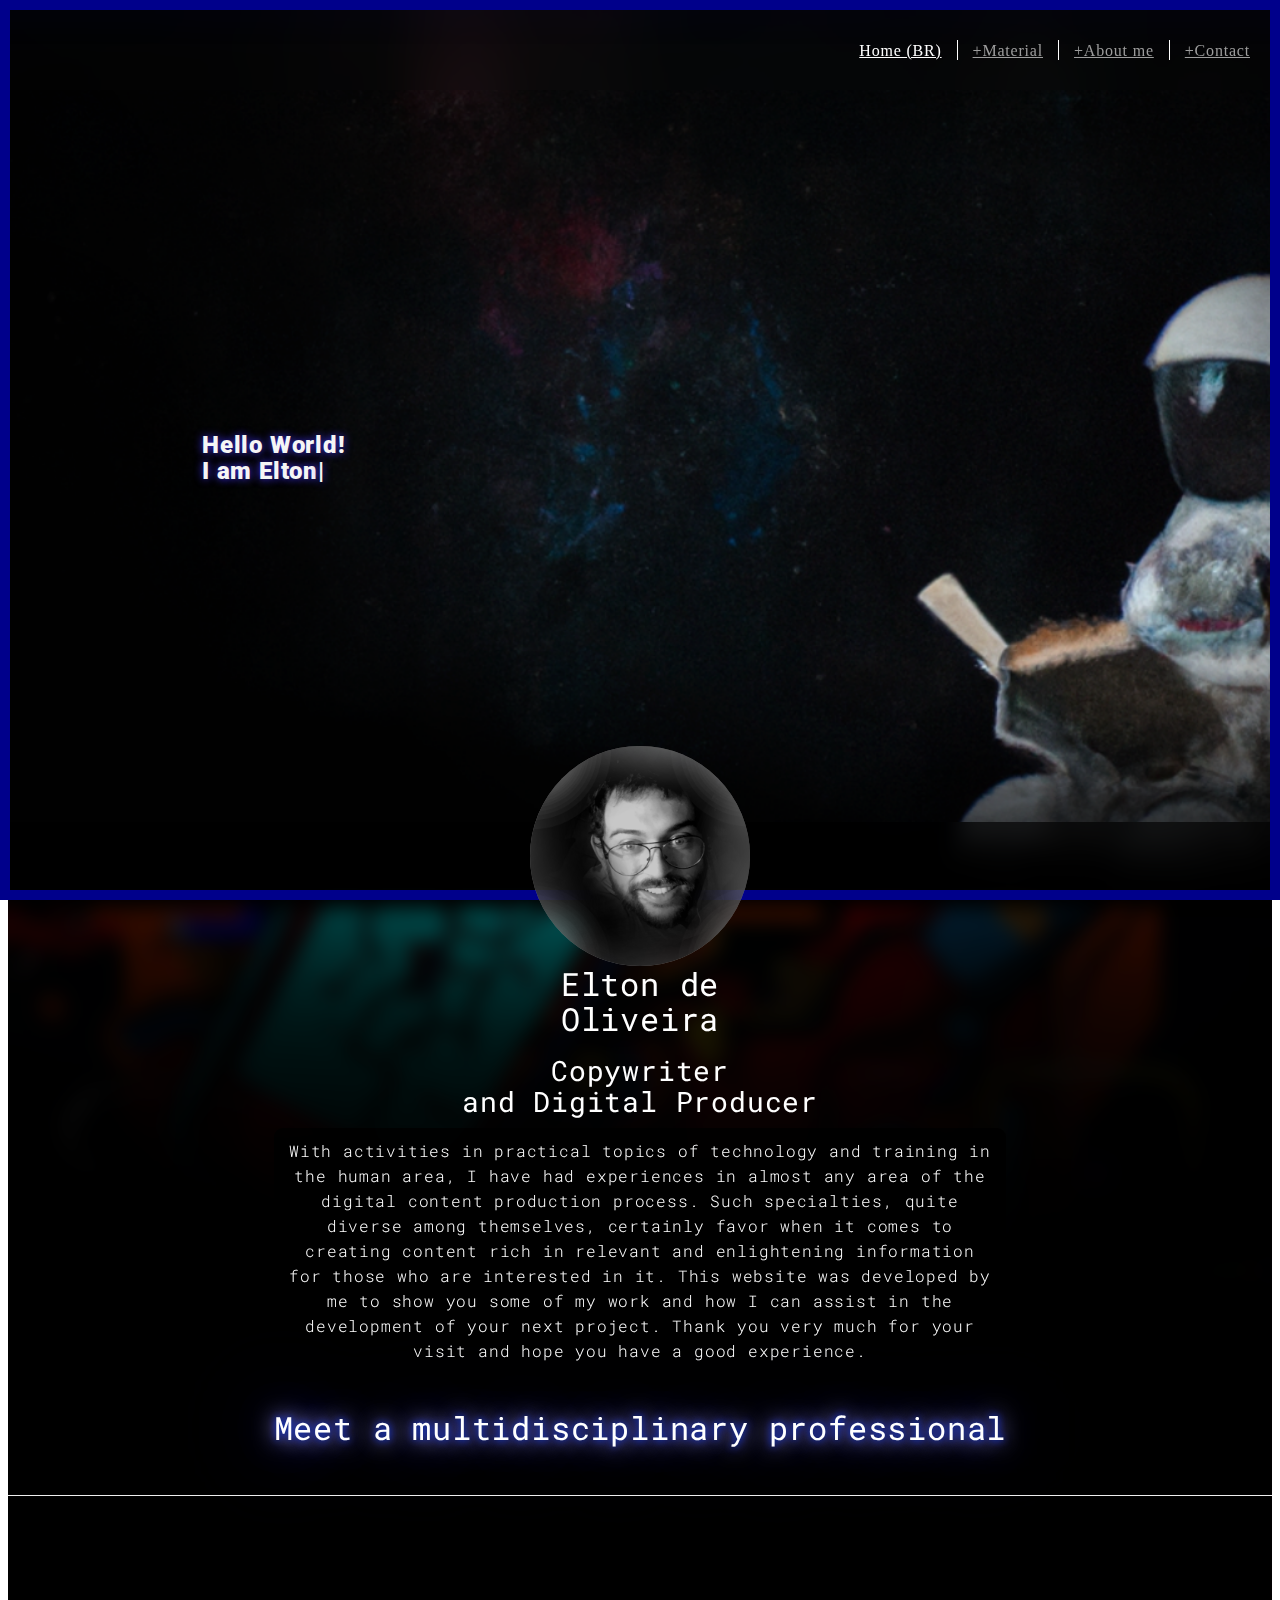
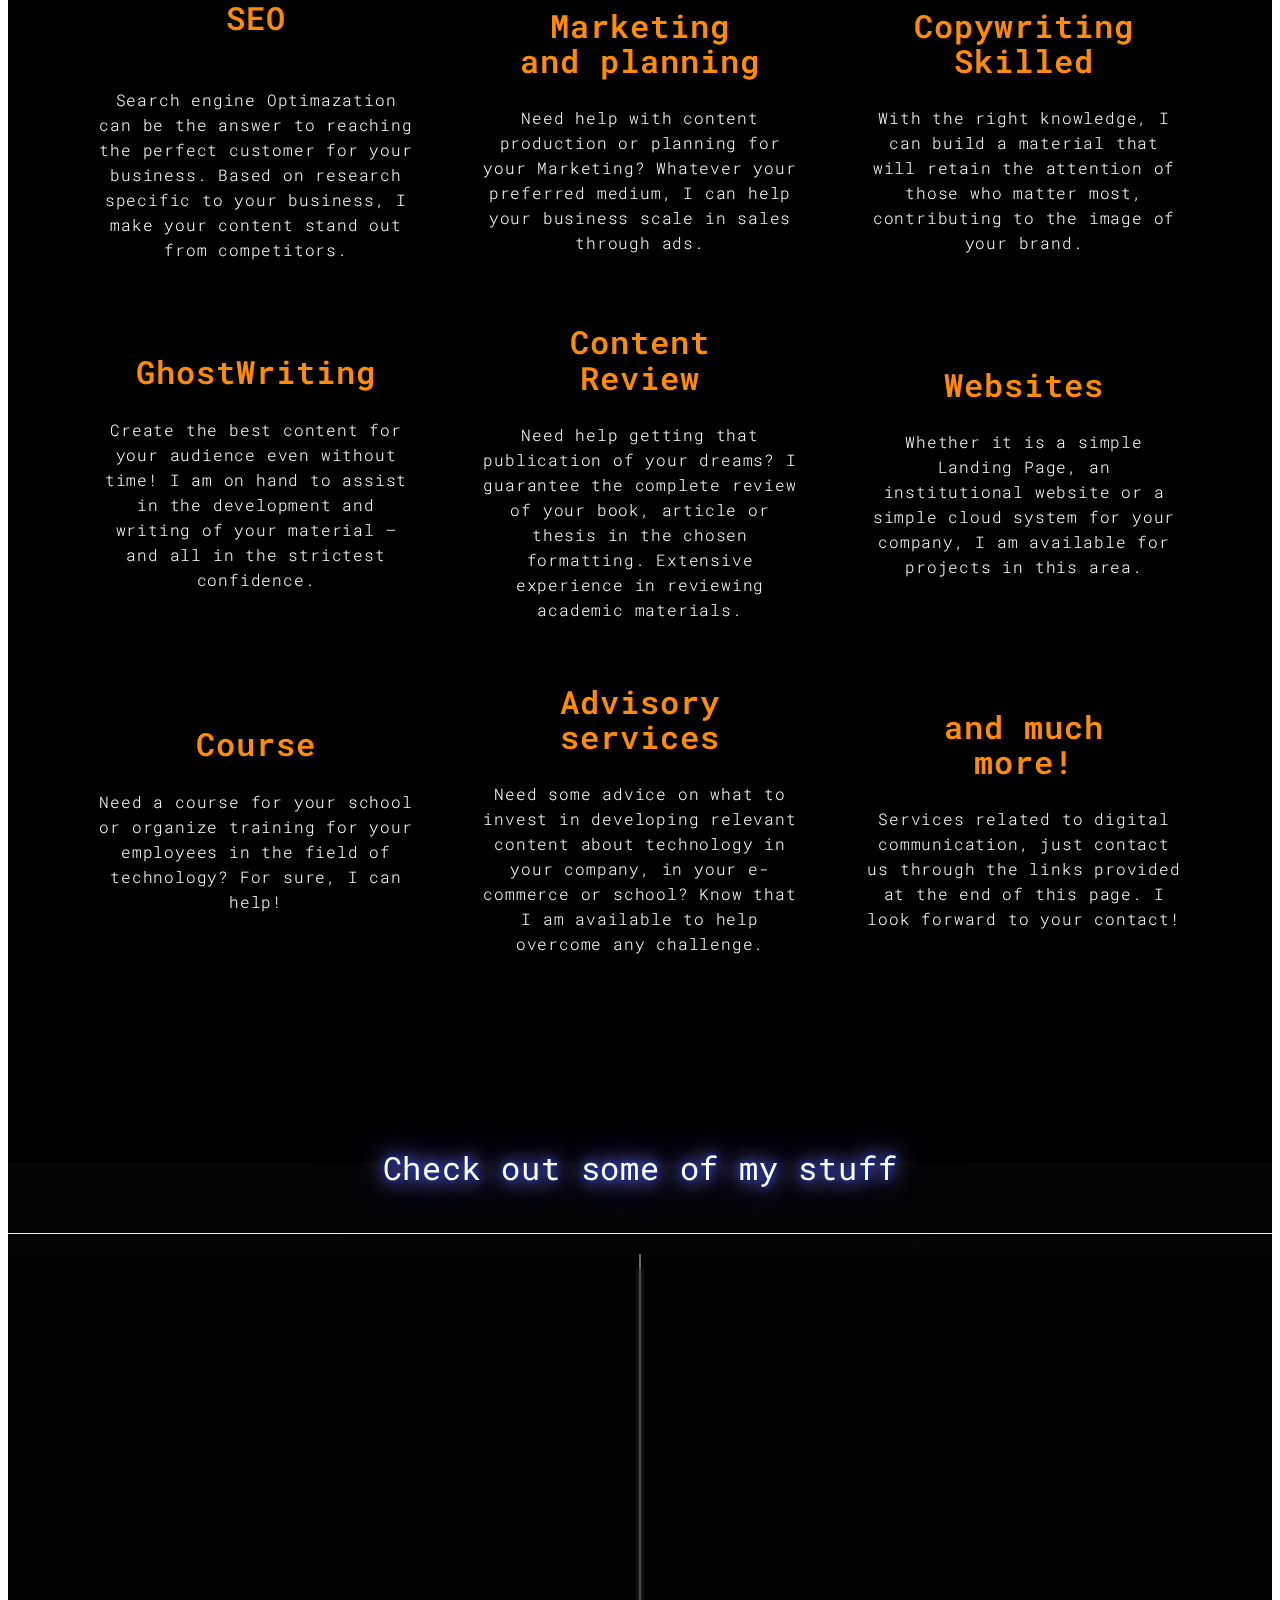
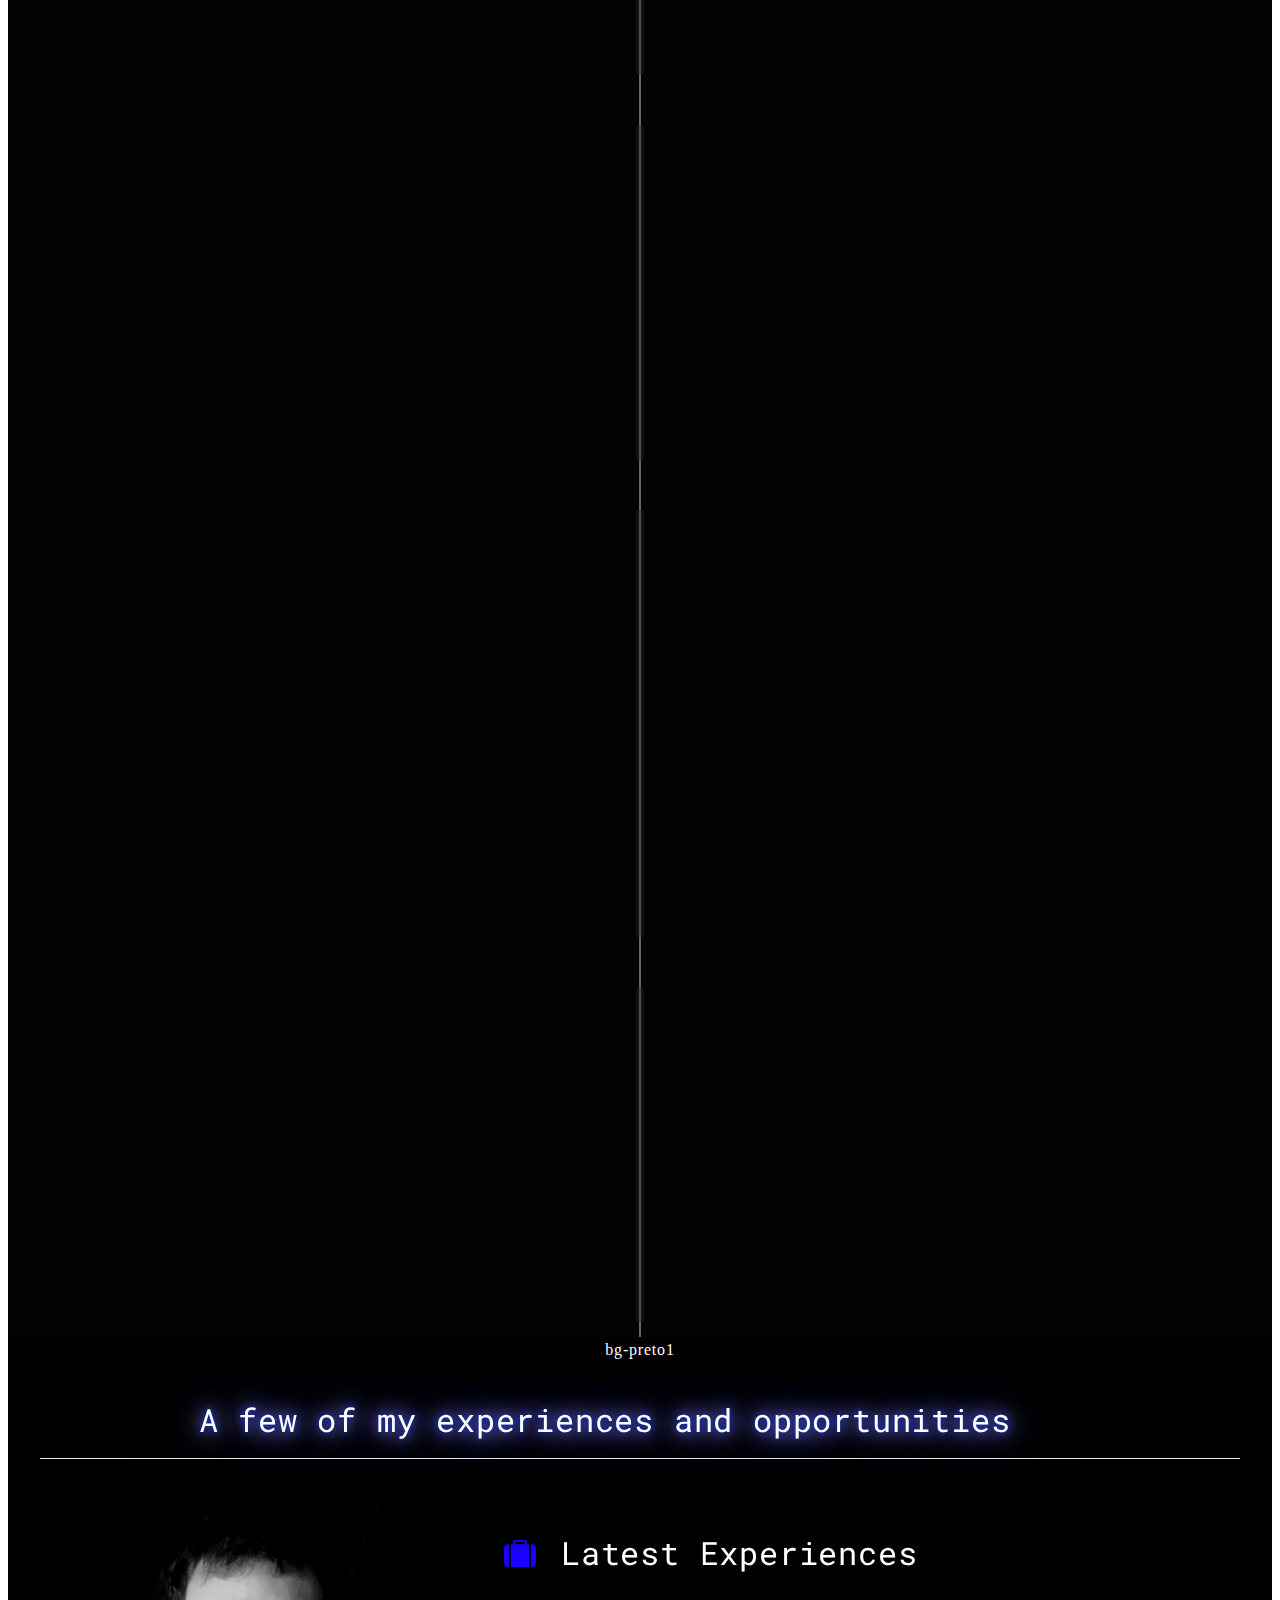
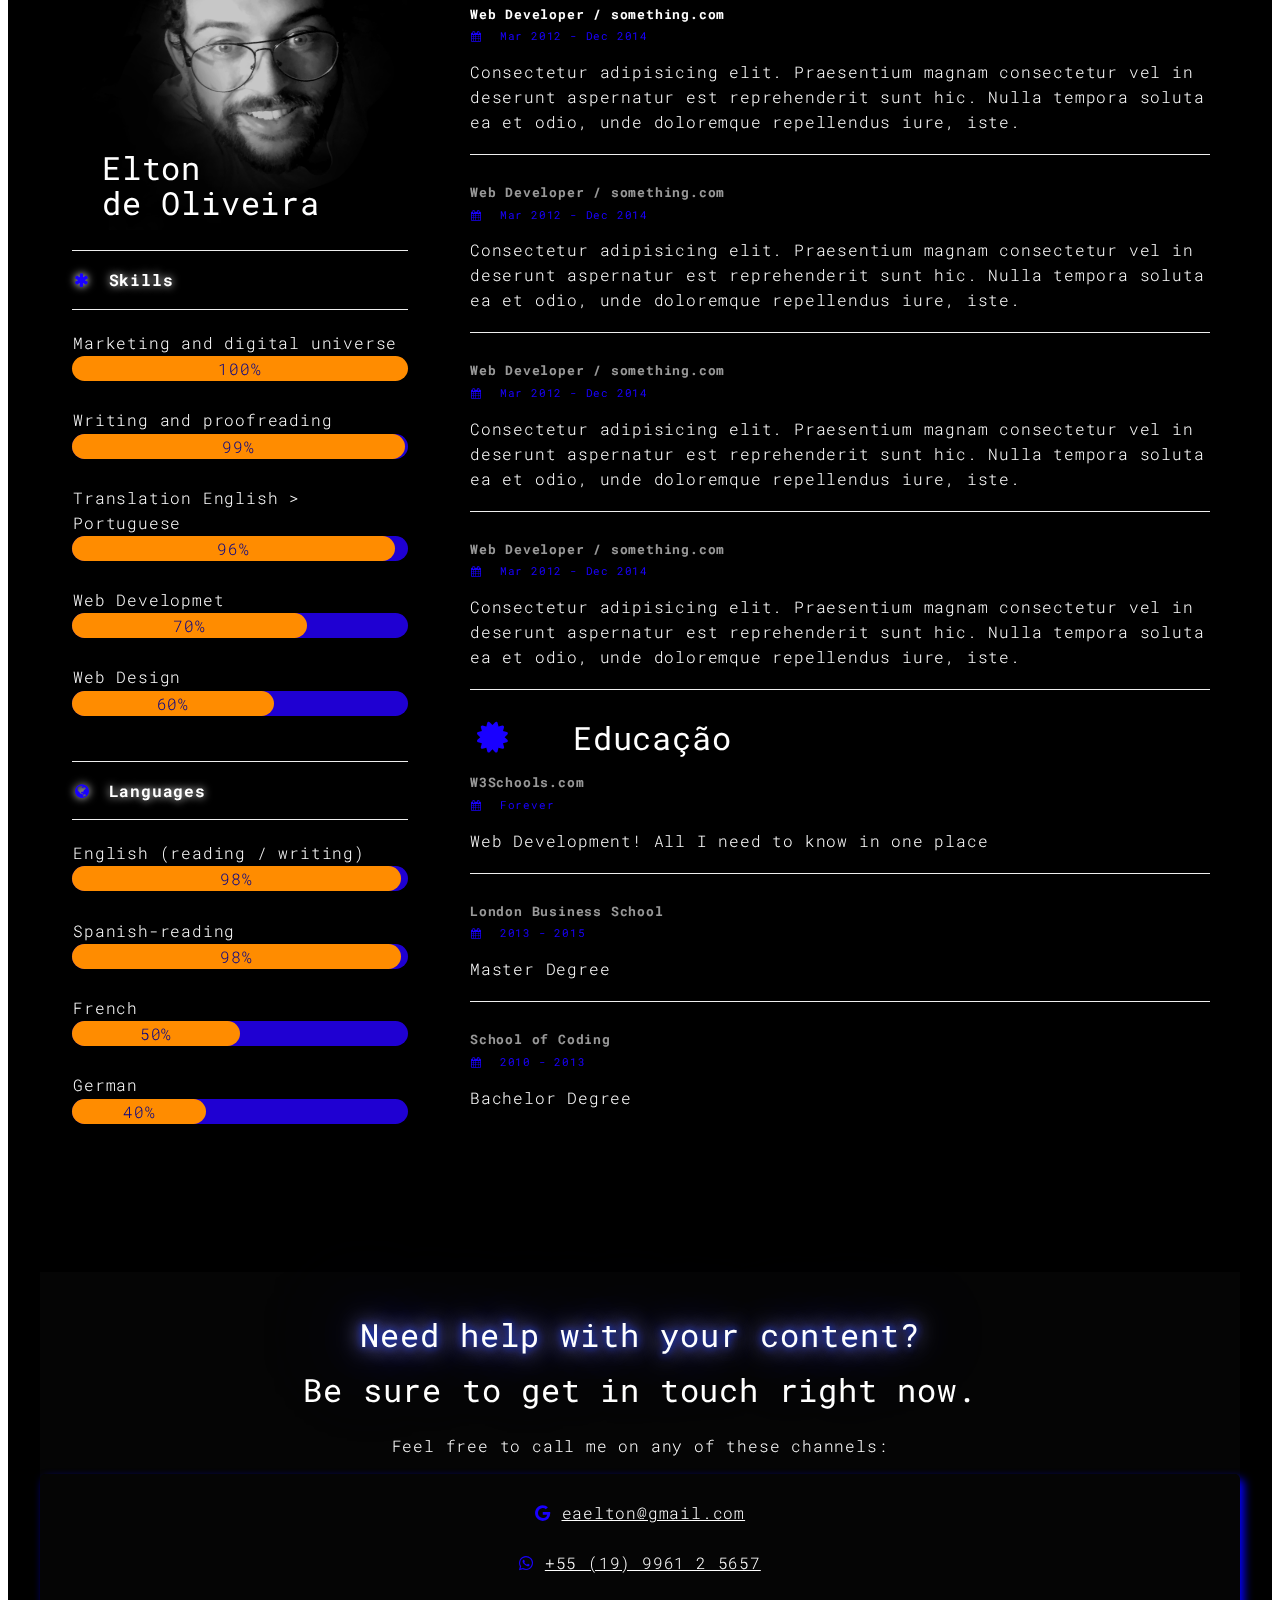
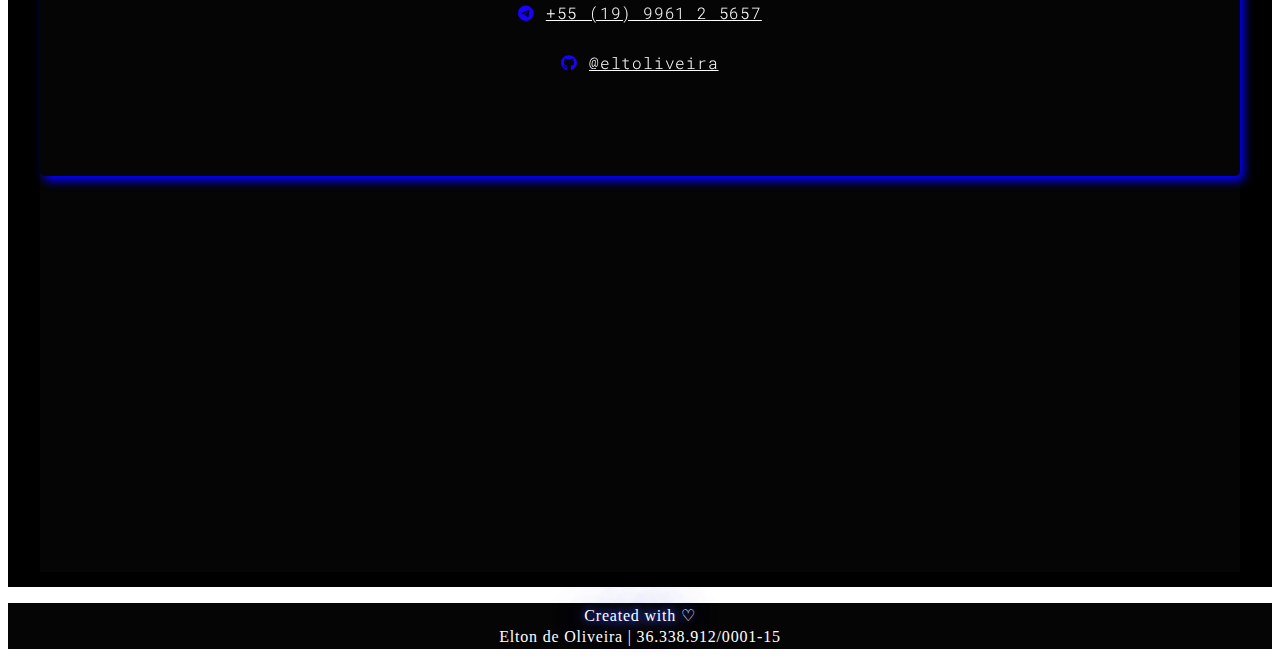
==== commit 71d7e673: "english version test" ====
--- a/index(en).html
+++ b/index(en).html
@@ -1,5 +1,5 @@
 <!DOCTYPE html>
-<html lang="pt-BR" dir="ltr">
+<html lang="en" dir="ltr">
 <head>
 	<meta charset="utf-8">
 	<meta content="IE=edge" http-equiv="X-UA-Compatible">
@@ -21,7 +21,7 @@
 				<div class="collapse navbar-collapse" id="navbar-collapse">
 					<ul class="nav navbar-nav navbar-right">
 						<li>
-							<a class="" href="./index.html" style="color: rgb(255, 255, 255);" title="">Home</a>
+							<a class="" href="./index.html" style="color: rgb(255, 255, 255);" title="">Home (BR)</a>
 						</li>
 						<li>
 							<a class="" href="#materiais">+Material</a>
